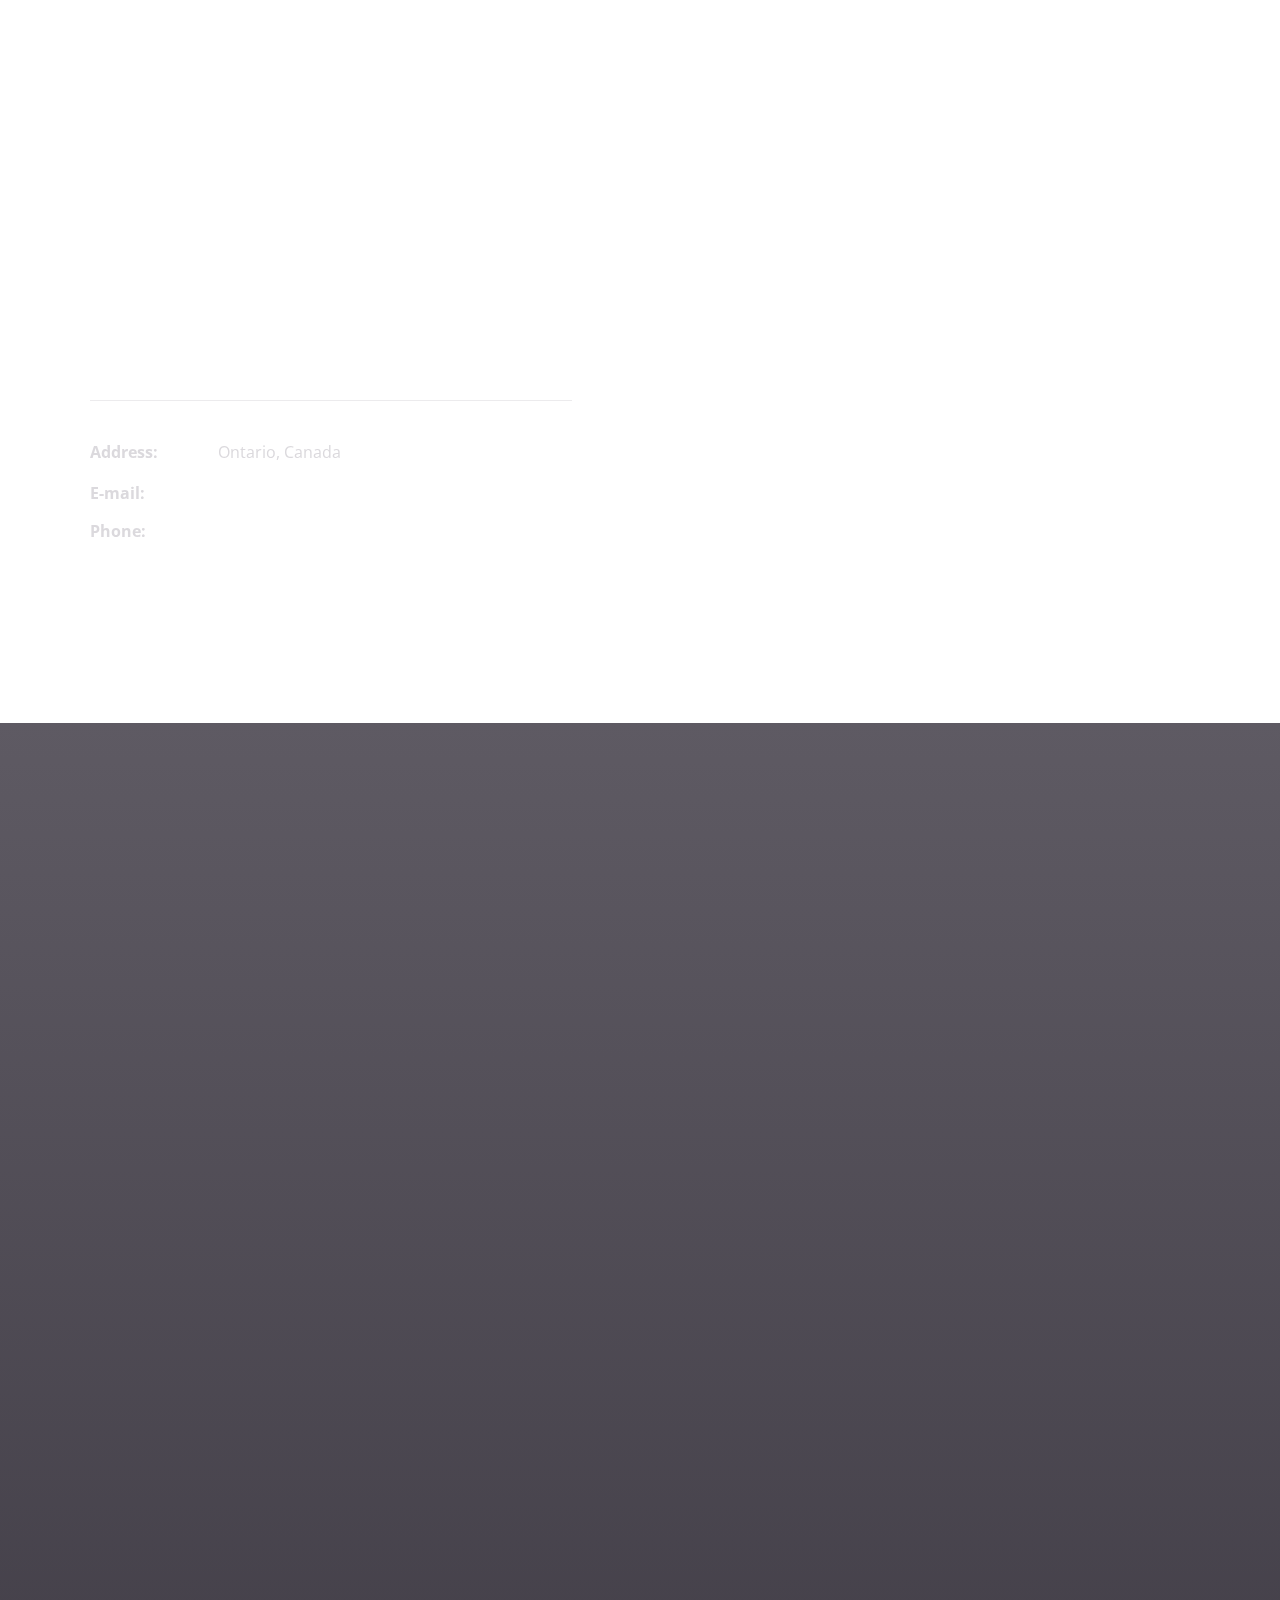
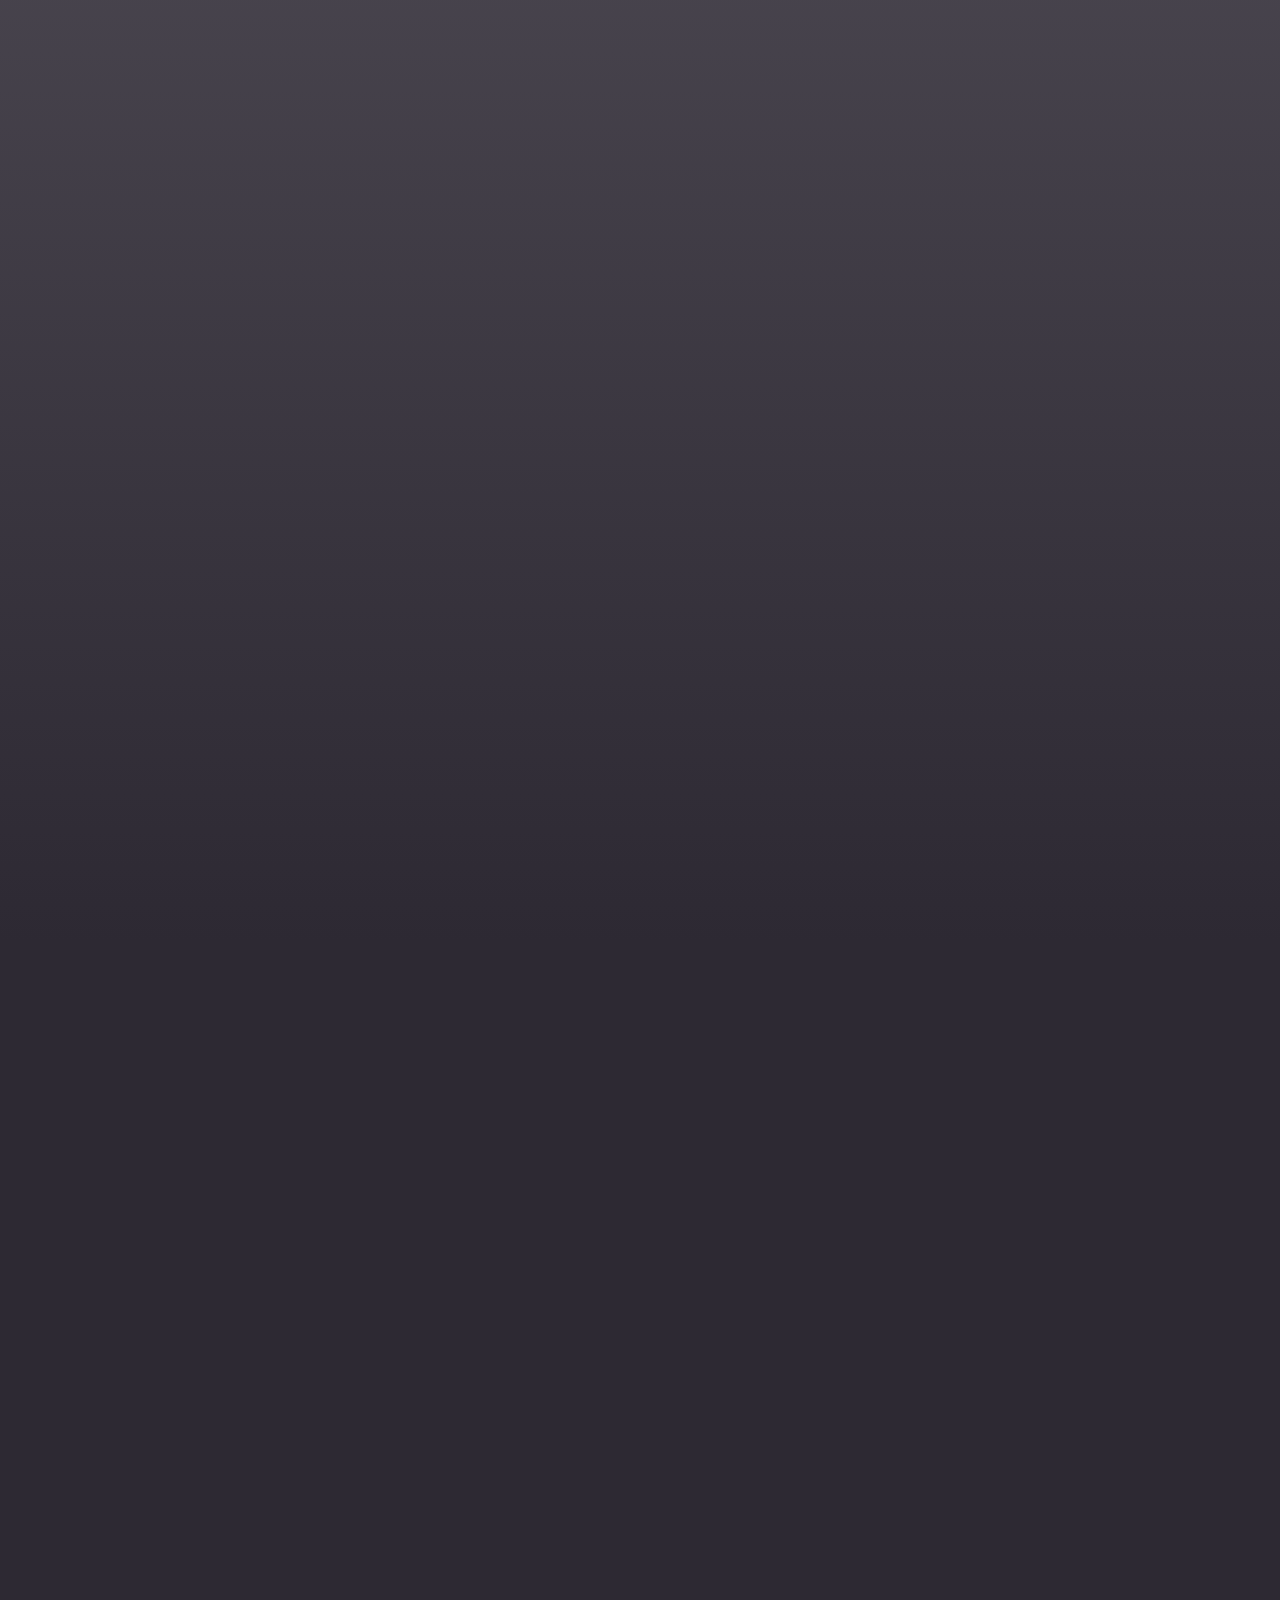
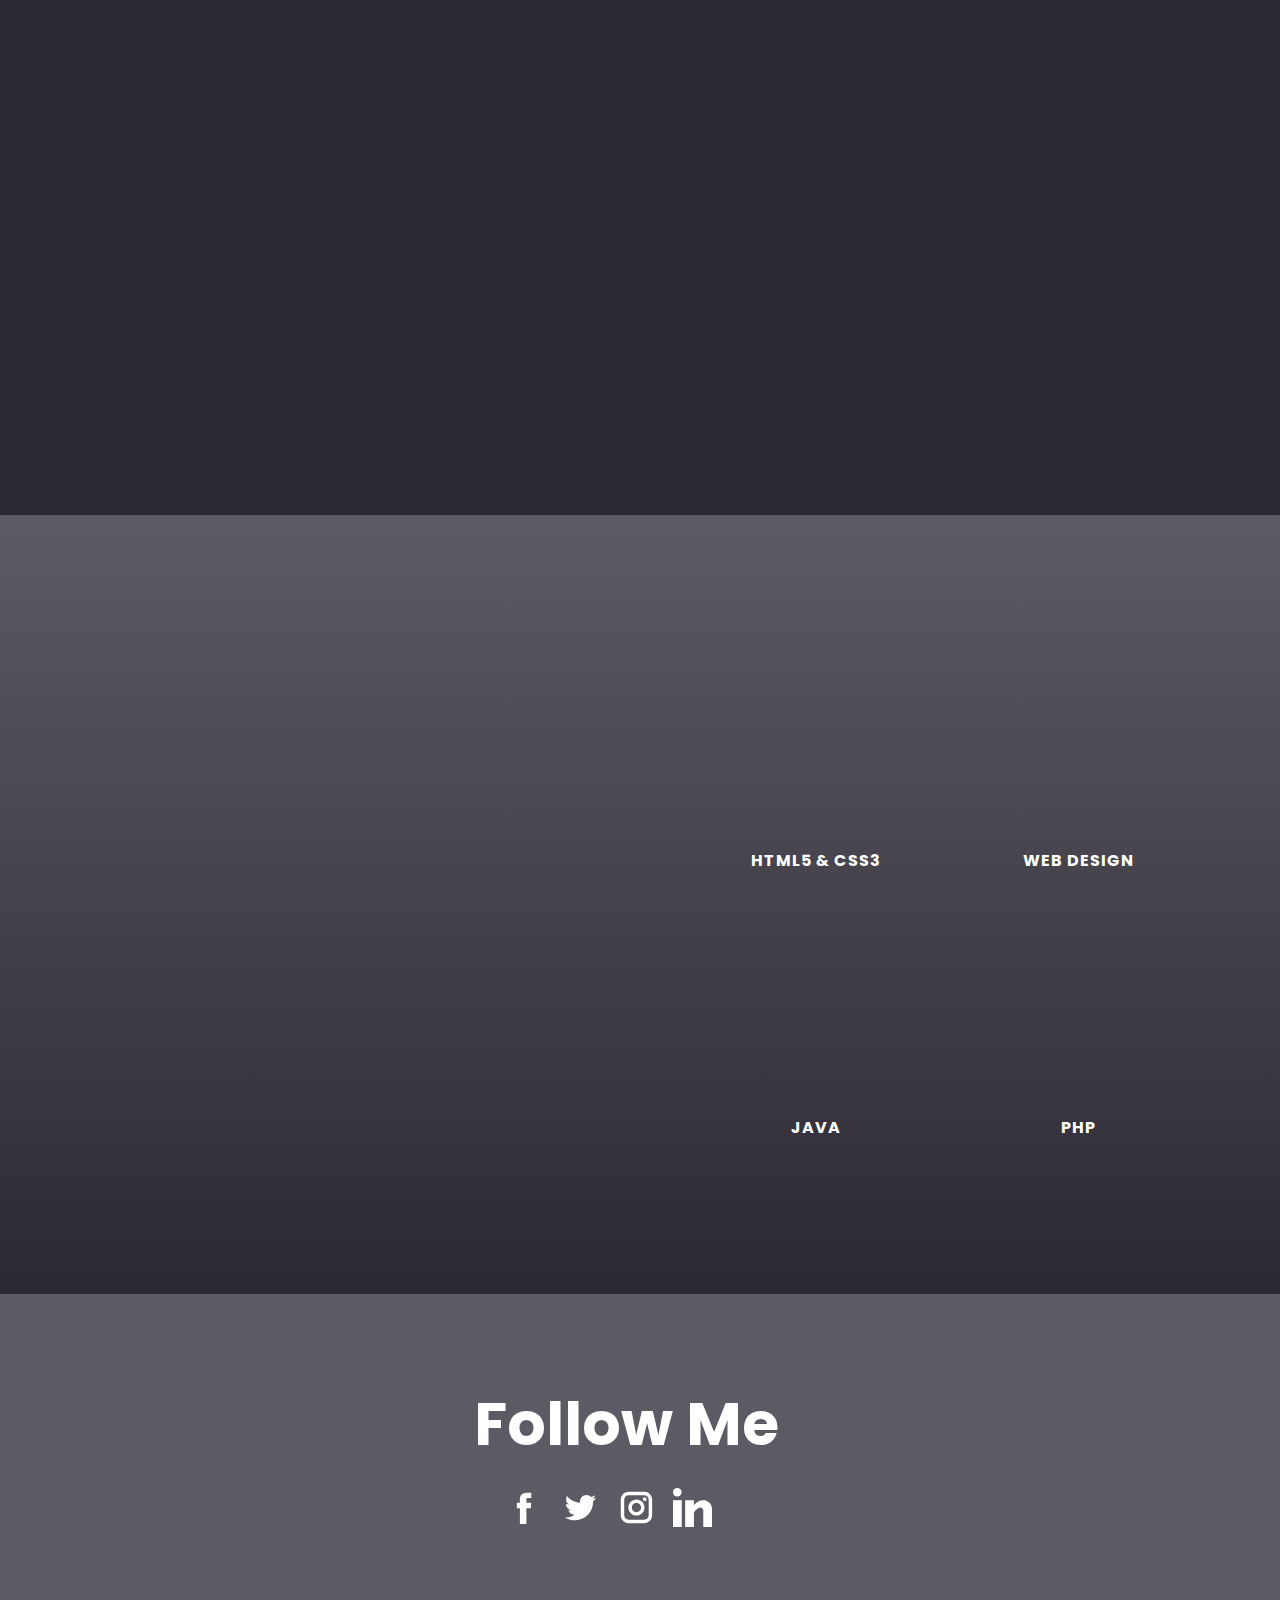
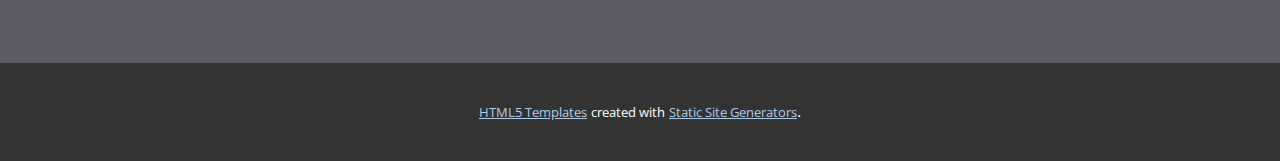
==== Home.html @ 4d8cd262 "added index.html" ====
<!DOCTYPE html>
<html style="font-size: 16px;" lang="en"><head>
    <meta name="viewport" content="width=device-width, initial-scale=1.0">
    <meta charset="utf-8">
    <meta name="keywords" content="Julian Mack, Experiences, ​Portfolio, ​Build your website
in record time">
    <meta name="description" content="">
    <title>Home</title>
    <link rel="stylesheet" href="web.css" media="screen">
<link rel="stylesheet" href="Home.css" media="screen">
    <script class="u-script" type="text/javascript" src="jquery.js" defer=""></script>
    <script class="u-script" type="text/javascript" src="web.js" defer=""></script>
    <meta name="generator" content="Nicepage 6.5.3, nicepage.com">
    <link id="u-theme-google-font" rel="stylesheet" href="https://fonts.googleapis.com/css?family=Open+Sans:300,300i,400,400i,500,500i,600,600i,700,700i,800,800i|Poppins:100,100i,200,200i,300,300i,400,400i,500,500i,600,600i,700,700i,800,800i,900,900i">
    <link id="u-page-google-font" rel="stylesheet" href="https://fonts.googleapis.com/css?family=Poppins:100,100i,200,200i,300,300i,400,400i,500,500i,600,600i,700,700i,800,800i,900,900i">
    
    
    
    
    
    
    
    <script type="application/ld+json">{
		"@context": "http://schema.org",
		"@type": "Organization",
		"name": "",
		"sameAs": []
}</script>
    <meta name="theme-color" content="#478ac9">
    <meta property="og:title" content="Home">
    <meta property="og:type" content="website">
  <meta data-intl-tel-input-cdn-path="intlTelInput/"></head>
  <body data-path-to-root="./" data-include-products="false" class="u-body u-xl-mode" data-lang="en">
    <section class="u-clearfix u-image u-section-1" id="sec-7ab1" data-image-width="1980" data-image-height="1320">
      <div class="data-layout-selected u-clearfix u-layout-wrap u-layout-wrap-1">
        <div class="u-gutter-0 u-layout" style="">
          <div class="u-layout-row" style="">
            <div class="u-align-left u-container-style u-layout-cell u-size-27-lg u-size-27-xl u-size-60-md u-size-60-sm u-size-60-xs u-layout-cell-1" data-animation-name="customAnimationIn" data-animation-duration="1500" data-animation-delay="0">
              <div class="u-container-layout u-container-layout-1">
                <h3 class="u-align-left u-text u-text-body-alt-color u-text-1"> I’m a Full-stack developer and Graphic designer</h3>
                <h2 class="u-align-left u-text u-text-body-alt-color u-text-2" data-animation-name="customAnimationIn" data-animation-duration="1250" data-animation-delay="750">Zawwar Sami</h2>
                <div class="u-align-left u-border-1 u-border-palette-5-light-1 u-line u-line-horizontal u-opacity u-opacity-30 u-line-1"></div>
                <p class="u-align-left u-text u-text-palette-5-light-2 u-text-3"> Address:&nbsp; &nbsp; &nbsp; &nbsp; &nbsp; &nbsp; &nbsp;&nbsp;<span style="font-weight: 400;">&nbsp;Ontario, Canada</span>
                  <br>E-mail:&nbsp; &nbsp; &nbsp; &nbsp; &nbsp; &nbsp; &nbsp; &nbsp; &nbsp;<span style="font-weight: 400;">
                    <a href="https://nicepage.studio" class="u-active-none u-border-1 u-border-active-palette-5-light-2 u-border-hover-palette-5-light-2 u-border-no-left u-border-no-right u-border-no-top u-border-white u-bottom-left-radius-0 u-bottom-right-radius-0 u-btn u-button-link u-button-style u-hover-none u-none u-radius-0 u-text-active-palette-5-light-2 u-text-body-alt-color u-text-hover-palette-5-light-2 u-top-left-radius-0 u-top-right-radius-0 u-btn-1">Zawwarsami16@gmail.com</a>
                  </span>
                  <span style="font-size: 1.25rem;"></span>
                  <br>Phone:&nbsp; &nbsp; &nbsp; &nbsp; &nbsp; &nbsp; &nbsp;<span style="font-weight: 400;">&nbsp; &nbsp; <a href="https://nicepage.studio" class="u-active-none u-border-1 u-border-active-palette-5-light-2 u-border-hover-palette-5-light-2 u-border-no-left u-border-no-right u-border-no-top u-border-white u-btn u-button-link u-button-style u-hover-none u-none u-text-active-palette-5-light-2 u-text-body-alt-color u-text-hover-palette-5-light-2 u-btn-2" data-animation-name="" data-animation-duration="0" data-animation-delay="0" data-animation-direction="">+1-437-970-0340</a>
                  </span>
                </p>
              </div>
            </div>
            <div class="u-container-align-center u-container-style u-image u-layout-cell u-size-33-lg u-size-33-xl u-size-60-md u-size-60-sm u-size-60-xs u-image-1" data-image-width="768" data-image-height="1024" data-animation-name="customAnimationIn" data-animation-duration="1500" data-animation-delay="0">
              <div class="u-container-layout u-container-layout-2"></div>
            </div>
          </div>
        </div>
      </div>
    </section>
    <section class="u-align-center-lg u-align-center-md u-align-center-xl u-align-left-sm u-align-left-xs u-clearfix u-gradient u-section-2" id="carousel_0681">
      <div class="u-clearfix u-sheet u-valign-middle u-sheet-1">
        <h2 class="u-text u-text-body-alt-color u-text-default u-text-1" data-animation-name="customAnimationIn" data-animation-duration="1500" data-animation-delay="0">Experiences</h2>
        <div class="u-list u-list-1">
          <div class="u-repeater u-repeater-1">
            <div class="u-align-left u-container-style u-list-item u-repeater-item">
              <div class="u-container-layout u-similar-container u-valign-top-lg u-valign-top-xl u-container-layout-1">
                <div class="u-border-2 u-border-white u-expanded-width u-line u-line-horizontal u-line-1" data-animation-name="customAnimationIn" data-animation-duration="1500" data-animation-delay="250"></div>
                <p class="u-custom-font u-text u-text-palette-5-light-2 u-text-2" data-animation-name="customAnimationIn" data-animation-duration="1750">August, 2018 – May, 2022</p>
                <div class="u-container-style u-expanded-width-sm u-expanded-width-xs u-group u-shape-rectangle u-group-1" data-animation-name="customAnimationIn" data-animation-duration="1500" data-animation-delay="750">
                  <div class="u-container-layout u-valign-top u-container-layout-2">
                    <h5 class="u-custom-font u-text u-text-default u-text-palette-3-base u-text-3">Graphic Designer</h5>
                    <p class="u-custom-font u-text u-text-palette-5-light-1 u-text-4"> With four years of experience, I am a dynamic graphic designer known for creativity, technical expertise, and attention to detail. Your diverse portfolio showcases compelling visuals across various mediums, from logos to branding and digital/print media. Passionate about innovation, you continually push the boundaries of graphic design, leaving a lasting impact with your work.</p>
                    <a href="https://nicepage.com/c/technology-website-templates" class="u-active-none u-btn u-button-style u-hover-none u-none u-text-body-alt-color u-btn-1">Abnotix Solution</a>
                  </div>
                </div>
              </div>
            </div>
            <div class="u-align-left u-container-style u-list-item u-repeater-item">
              <div class="u-container-layout u-similar-container u-valign-top-lg u-valign-top-xl u-container-layout-3">
                <div class="u-border-2 u-border-white u-expanded-width u-line u-line-horizontal u-line-2" data-animation-name="customAnimationIn" data-animation-duration="1500" data-animation-delay="250"></div>
                <p class="u-custom-font u-text u-text-palette-5-light-2 u-text-5" data-animation-name="customAnimationIn" data-animation-duration="1750">, November, 2019 – May, 2022</p>
                <div class="u-container-style u-expanded-width-sm u-expanded-width-xs u-group u-shape-rectangle u-group-2" data-animation-name="customAnimationIn" data-animation-duration="1500" data-animation-delay="750">
                  <div class="u-container-layout u-valign-top u-container-layout-4">
                    <h5 class="u-custom-font u-text u-text-default u-text-palette-3-base u-text-6">Senior Developer</h5>
                    <p class="u-custom-font u-text u-text-palette-5-light-1 u-text-7"> With over three years of experience at the company, you've demonstrated your prowess as a Senior Developer. Your expertise in problem-solving, team leadership, and innovative thinking have been instrumental in delivering high-quality solutions</p>
                    <a href="https://nicepage.com/k/youtube-website-templates" class="u-active-none u-btn u-button-style u-hover-none u-none u-text-body-alt-color u-btn-2">Abnotix Solutions</a>
                  </div>
                </div>
              </div>
            </div>
            <div class="u-align-left u-container-style u-list-item u-repeater-item">
              <div class="u-container-layout u-similar-container u-valign-top-lg u-valign-top-xl u-container-layout-5">
                <div class="u-border-2 u-border-white u-expanded-width u-line u-line-horizontal u-line-3" data-animation-name="customAnimationIn" data-animation-duration="1500" data-animation-delay="250"></div>
                <p class="u-custom-font u-text u-text-palette-5-light-2 u-text-8" data-animation-name="customAnimationIn" data-animation-duration="1750">Jan, 2023 – current</p>
                <div class="u-container-style u-expanded-width-sm u-expanded-width-xs u-group u-shape-rectangle u-group-3" data-animation-name="customAnimationIn" data-animation-duration="1500" data-animation-delay="750">
                  <div class="u-container-layout u-valign-top u-container-layout-6">
                    <h5 class="u-custom-font u-text u-text-default u-text-palette-3-base u-text-9">Owner </h5>
                    <p class="u-custom-font u-text u-text-palette-5-light-1 u-text-10"> Since January 2023, I've led Zeed Solutions with innovation and determination, establishing it as a reputable player in the market. Your commitment to excellence is evident in the company's strong portfolio of successful projects, ensuring continued success and client satisfaction.</p>
                    <a href="https://nicepage.cc" class="u-active-none u-btn u-button-style u-hover-none u-none u-text-body-alt-color u-btn-3">Zeed Solutions</a>
                  </div>
                </div>
              </div>
            </div>
          </div>
        </div>
        <a href="mailto:hi@freedesigner.com" class="u-active-white u-border-none u-btn u-btn-round u-button-style u-hover-white u-palette-3-base u-radius-8 u-text-active-grey-80 u-text-body-alt-color u-text-hover-grey-80 u-btn-4" data-animation-name="customAnimationIn" data-animation-duration="1750" data-animation-delay="750">contact me </a>
      </div>
    </section>
    <section class="u-align-center u-clearfix u-container-align-center u-palette-5-dark-3 u-section-3" id="carousel_902e">
      <div class="u-clearfix u-sheet u-sheet-1">
        <h2 class="u-align-center u-text u-text-1" data-animation-name="customAnimationIn" data-animation-duration="1500" data-animation-delay="750"> Portfolio</h2>
        <p class="u-align-center u-text u-text-2" data-animation-name="customAnimationIn" data-animation-duration="1250" data-animation-delay="750"> Quam quisque id diam vel quam elementum. Vestibulum lectus mauris ultrices eros in cursus turpis massa tincidunt. Pellentesque habitant morbi tristique senectus et netus. </p>
        <div class="u-expanded-width u-list u-list-1">
          <div class="u-repeater u-repeater-1">
            <div class="u-align-center u-container-align-center u-container-style u-list-item u-repeater-item u-white u-list-item-1" src="" data-animation-name="customAnimationIn" data-animation-duration="1750" data-animation-delay="500">
              <div class="u-container-layout u-similar-container u-container-layout-1">
                <img class="u-expanded-width u-image u-image-1" src="images/jhjh688.jpg" data-image-width="759" data-image-height="759">
                <h5 class="u-align-center u-text u-text-palette-5-dark-1 u-text-3" data-animation-name="customAnimationIn" data-animation-duration="1750" data-animation-delay="500">Website Design</h5>
              </div>
            </div>
            <div class="u-align-center u-container-align-center u-container-style u-list-item u-repeater-item u-white u-list-item-2" src="" data-animation-name="customAnimationIn" data-animation-duration="1750" data-animation-delay="500">
              <div class="u-container-layout u-similar-container u-container-layout-2">
                <img class="u-expanded-width u-image u-image-2" src="images/g4.jpg" data-image-width="759" data-image-height="759">
                <h5 class="u-align-center u-text u-text-palette-5-dark-1 u-text-4" data-animation-name="customAnimationIn" data-animation-duration="1750" data-animation-delay="500">Mobile Application</h5>
              </div>
            </div>
            <div class="u-align-center u-container-align-center u-container-style u-list-item u-repeater-item u-white u-list-item-3" src="" data-animation-name="customAnimationIn" data-animation-duration="1750" data-animation-delay="500">
              <div class="u-container-layout u-similar-container u-container-layout-3">
                <img class="u-expanded-width u-image u-image-3" src="images/gfgggggggggg.jpg" data-image-width="1000" data-image-height="914">
                <h5 class="u-align-center u-text u-text-palette-5-dark-1 u-text-5" data-animation-name="customAnimationIn" data-animation-duration="1750" data-animation-delay="500">Corporate Design</h5>
              </div>
            </div>
            <div class="u-align-center u-container-align-center u-container-style u-list-item u-repeater-item u-white u-list-item-4" src="" data-animation-name="customAnimationIn" data-animation-duration="1750" data-animation-delay="500">
              <div class="u-container-layout u-similar-container u-container-layout-4">
                <img class="u-expanded-width u-image u-image-4" src="images/fgfg.jpg" data-image-width="898" data-image-height="898">
                <h5 class="u-align-center u-text u-text-palette-5-dark-1 u-text-6" data-animation-name="customAnimationIn" data-animation-duration="1750" data-animation-delay="500">Mobile Application</h5>
              </div>
            </div>
            <div class="u-align-center u-container-align-center u-container-style u-list-item u-repeater-item u-white u-list-item-5" src="" data-animation-name="customAnimationIn" data-animation-duration="1750" data-animation-delay="500">
              <div class="u-container-layout u-similar-container u-container-layout-5">
                <img class="u-expanded-width u-image u-image-5" src="images/PSD_01.jpg" data-image-width="1355" data-image-height="1080">
                <h5 class="u-align-center u-text u-text-palette-5-dark-1 u-text-7" data-animation-name="customAnimationIn" data-animation-duration="1750" data-animation-delay="500"> Responsive Design</h5>
              </div>
            </div>
            <div class="u-align-center u-container-align-center u-container-style u-list-item u-repeater-item u-white u-list-item-6" src="" data-animation-name="customAnimationIn" data-animation-duration="1750" data-animation-delay="500">
              <div class="u-container-layout u-similar-container u-container-layout-6">
                <img class="u-expanded-width u-image u-image-6" src="images/fff.jpg" data-image-width="898" data-image-height="898">
                <h5 class="u-align-center u-text u-text-palette-5-dark-1 u-text-8" data-animation-name="customAnimationIn" data-animation-duration="1750" data-animation-delay="500"> Digital Product</h5>
              </div>
            </div>
          </div>
        </div>
      </div>
    </section>
    <section class="u-align-center u-clearfix u-container-align-center-md u-container-align-center-sm u-container-align-center-xs u-gradient u-section-4" src="" id="carousel_c9e4">
      <div class="u-clearfix u-sheet u-valign-middle u-sheet-1">
        <div class="u-container-align-center-md u-container-align-center-sm u-container-align-center-xs u-container-style u-expanded-width-md u-expanded-width-sm u-expanded-width-xs u-group u-shape-rectangle u-group-1">
          <div class="u-container-layout u-valign-middle u-container-layout-1">
            <h3 class="u-align-center-md u-align-center-sm u-align-center-xs u-align-left-lg u-align-left-xl u-text u-text-body-alt-color u-text-1" data-animation-name="customAnimationIn" data-animation-duration="1750" data-animation-delay="0"> About me</h3>
            <p class="u-align-center-md u-align-center-sm u-align-center-xs u-align-left-lg u-align-left-xl u-text u-text-body-alt-color u-text-2" data-animation-name="customAnimationIn" data-animation-duration="1500" data-animation-delay="500"> I am a dedicated and passionate individual with a relentless drive for success. With over three years of experience in the industry, I have honed my skills as a Senior Developer, leading teams and architecting robust solutions. In January 2023, I founded Zeed Solutions, driven by a vision to innovate and excel in the market. Since then, I have been committed to pushing boundaries and delivering exceptional results for our clients. My entrepreneurial spirit fuels my determination to continuously grow and evolve, ensuring that Zeed Solutions remains at the forefront of industry innovation.<br>
            </p>
            <a href="tel:4379700340" class="u-active-white u-align-center-md u-align-center-sm u-align-center-xs u-align-left-lg u-align-left-xl u-border-none u-btn u-btn-round u-button-style u-hover-white u-palette-3-base u-radius-8 u-text-active-grey-80 u-text-body-alt-color u-text-hover-grey-80 u-btn-1" data-animation-name="customAnimationIn" data-animation-duration="1750" data-animation-delay="750">contact me </a>
          </div>
        </div>
        <div class="u-expanded-width-md u-expanded-width-sm u-expanded-width-xs u-list u-list-1">
          <div class="u-repeater u-repeater-1">
            <div class="u-align-center u-container-align-center u-container-style u-list-item u-repeater-item u-shape-rectangle">
              <div class="u-container-layout u-similar-container u-container-layout-2">
                <div class="u-container-align-center u-container-style u-group u-palette-3-base u-shape-circle u-group-2" data-animation-name="customAnimationIn" data-animation-duration="1500" data-animation-delay="500">
                  <div class="u-container-layout u-valign-middle">
                    <h3 class="u-align-center u-hover-feature u-text u-text-default u-text-3" data-animation-name="counter" data-animation-event="scroll" data-animation-duration="3000">97%</h3>
                  </div>
                </div>
                <h5 class="u-align-center u-text u-text-body-alt-color u-text-default u-text-4"> HTML5 &amp; CSS3</h5>
              </div>
            </div>
            <div class="u-align-center u-container-align-center u-container-style u-list-item u-repeater-item u-shape-rectangle">
              <div class="u-container-layout u-similar-container u-container-layout-4">
                <div class="u-container-align-center u-container-style u-group u-palette-3-base u-shape-circle u-group-3" data-animation-name="customAnimationIn" data-animation-duration="1500" data-animation-delay="500">
                  <div class="u-container-layout u-valign-middle">
                    <h3 class="u-align-center u-hover-feature u-text u-text-default u-text-5" data-animation-name="counter" data-animation-event="scroll" data-animation-duration="3000">75%</h3>
                  </div>
                </div>
                <h5 class="u-align-center u-text u-text-body-alt-color u-text-default u-text-6">Web design</h5>
              </div>
            </div>
            <div class="u-align-center u-container-align-center u-container-style u-list-item u-repeater-item u-shape-rectangle">
              <div class="u-container-layout u-similar-container u-container-layout-6">
                <div class="u-container-align-center u-container-style u-group u-palette-3-base u-shape-circle u-group-4" data-animation-name="customAnimationIn" data-animation-duration="1500" data-animation-delay="500">
                  <div class="u-container-layout u-valign-middle">
                    <h3 class="u-align-center u-hover-feature u-text u-text-default u-text-7" data-animation-name="counter" data-animation-event="scroll" data-animation-duration="3000">80%</h3>
                  </div>
                </div>
                <h5 class="u-align-center u-text u-text-body-alt-color u-text-default u-text-8">Java</h5>
              </div>
            </div>
            <div class="u-align-center u-container-align-center u-container-style u-list-item u-repeater-item u-shape-rectangle">
              <div class="u-container-layout u-similar-container u-container-layout-8">
                <div class="u-container-align-center u-container-style u-group u-palette-3-base u-shape-circle u-group-5" data-animation-name="customAnimationIn" data-animation-duration="1500" data-animation-delay="500">
                  <div class="u-container-layout u-valign-middle">
                    <h3 class="u-align-center u-hover-feature u-text u-text-default u-text-9" data-animation-name="counter" data-animation-event="scroll" data-animation-duration="3000">55%</h3>
                  </div>
                </div>
                <h5 class="u-align-center u-text u-text-body-alt-color u-text-default u-text-10">PHP</h5>
              </div>
            </div>
          </div>
        </div>
      </div>
      
      
      
      
    </section>
    <section class="u-clearfix u-custom-color-1 u-section-5" id="sec-f2bf">
      <div class="u-clearfix u-sheet u-valign-middle u-sheet-1">
        <div class="custom-expanded data-layout-selected u-clearfix u-layout-wrap u-layout-wrap-1">
          <div class="u-layout">
            <div class="u-layout-row">
              <div class="u-align-left u-container-style u-layout-cell u-left-cell u-size-60 u-layout-cell-1">
                <div class="u-container-layout u-container-layout-1">
                  <h2 class="u-text u-text-default u-text-1">Follow Me</h2>
                  <div class="u-social-icons u-spacing-17 u-social-icons-1">
                    <a class="u-social-url" title="facebook" target="_blank" href="https://www.facebook.com/zawwar.sami"><span class="u-icon u-social-facebook u-social-icon u-text-white"><svg class="u-svg-link" preserveAspectRatio="xMidYMin slice" viewBox="0 0 112 112" style=""><use xmlns:xlink="http://www.w3.org/1999/xlink" xlink:href="#svg-2e4f"></use></svg><svg class="u-svg-content" viewBox="0 0 112 112" x="0" y="0" id="svg-2e4f"><path fill="currentColor" d="M75.5,28.8H65.4c-1.5,0-4,0.9-4,4.3v9.4h13.9l-1.5,15.8H61.4v45.1H42.8V58.3h-8.8V42.4h8.8V32.2
c0-7.4,3.4-18.8,18.8-18.8h13.8v15.4H75.5z"></path></svg></span>
                    </a>
                    <a class="u-social-url" title="twitter" target="_blank" href="https://twitter.com/Kh4nZawwar"><span class="u-icon u-social-icon u-social-twitter u-text-white"><svg class="u-svg-link" preserveAspectRatio="xMidYMin slice" viewBox="0 0 112 112" style=""><use xmlns:xlink="http://www.w3.org/1999/xlink" xlink:href="#svg-c508"></use></svg><svg class="u-svg-content" viewBox="0 0 112 112" x="0" y="0" id="svg-c508"><path fill="currentColor" d="M92.2,38.2c0,0.8,0,1.6,0,2.3c0,24.3-18.6,52.4-52.6,52.4c-10.6,0.1-20.2-2.9-28.5-8.2
	c1.4,0.2,2.9,0.2,4.4,0.2c8.7,0,16.7-2.9,23-7.9c-8.1-0.2-14.9-5.5-17.3-12.8c1.1,0.2,2.4,0.2,3.4,0.2c1.6,0,3.3-0.2,4.8-0.7
	c-8.4-1.6-14.9-9.2-14.9-18c0-0.2,0-0.2,0-0.2c2.5,1.4,5.4,2.2,8.4,2.3c-5-3.3-8.3-8.9-8.3-15.4c0-3.4,1-6.5,2.5-9.2
	c9.1,11.1,22.7,18.5,38,19.2c-0.2-1.4-0.4-2.8-0.4-4.3c0.1-10,8.3-18.2,18.5-18.2c5.4,0,10.1,2.2,13.5,5.7c4.3-0.8,8.1-2.3,11.7-4.5
	c-1.4,4.3-4.3,7.9-8.1,10.1c3.7-0.4,7.3-1.4,10.6-2.9C98.9,32.3,95.7,35.5,92.2,38.2z"></path></svg></span>
                    </a>
                    <a class="u-social-url" title="https://www.instagram.com/zawwar.kh4n/" target="_blank" href="https://instagram.com/name"><span class="u-icon u-social-icon u-social-instagram u-text-white"><svg class="u-svg-link" preserveAspectRatio="xMidYMin slice" viewBox="0 0 112 112" style=""><use xmlns:xlink="http://www.w3.org/1999/xlink" xlink:href="#svg-9d85"></use></svg><svg class="u-svg-content" viewBox="0 0 112 112" x="0" y="0" id="svg-9d85"><path fill="currentColor" d="M55.9,32.9c-12.8,0-23.2,10.4-23.2,23.2s10.4,23.2,23.2,23.2s23.2-10.4,23.2-23.2S68.7,32.9,55.9,32.9z
	 M55.9,69.4c-7.4,0-13.3-6-13.3-13.3c-0.1-7.4,6-13.3,13.3-13.3s13.3,6,13.3,13.3C69.3,63.5,63.3,69.4,55.9,69.4z"></path><path fill="#FFFFFF" d="M79.7,26.8c-3,0-5.4,2.5-5.4,5.4s2.5,5.4,5.4,5.4c3,0,5.4-2.5,5.4-5.4S82.7,26.8,79.7,26.8z"></path><path fill="currentColor" d="M78.2,11H33.5C21,11,10.8,21.3,10.8,33.7v44.7c0,12.6,10.2,22.8,22.7,22.8h44.7c12.6,0,22.7-10.2,22.7-22.7
	V33.7C100.8,21.1,90.6,11,78.2,11z M91,78.4c0,7.1-5.8,12.8-12.8,12.8H33.5c-7.1,0-12.8-5.8-12.8-12.8V33.7
	c0-7.1,5.8-12.8,12.8-12.8h44.7c7.1,0,12.8,5.8,12.8,12.8V78.4z"></path></svg></span>
                    </a>
                    <a class="u-social-url" target="_blank" data-type="Custom" title="Linkedin" href="https://www.linkedin.com/in/zawwarsami/"><span class="u-icon u-social-custom u-social-icon u-text-white u-icon-4"><svg class="u-svg-link" preserveAspectRatio="xMidYMin slice" viewBox="0 0 512 512" style=""><use xmlns:xlink="http://www.w3.org/1999/xlink" xlink:href="#svg-ff0d"></use></svg><svg class="u-svg-content" viewBox="0 0 512 512" x="0px" y="0px" id="svg-ff0d" style="enable-background:new 0 0 512 512;"><g><g><rect y="160" width="114.496" height="352"></rect>
</g>
</g><g><g><path d="M426.368,164.128c-1.216-0.384-2.368-0.8-3.648-1.152c-1.536-0.352-3.072-0.64-4.64-0.896    c-6.08-1.216-12.736-2.08-20.544-2.08c-66.752,0-109.088,48.544-123.04,67.296V160H160v352h114.496V320    c0,0,86.528-120.512,123.04-32c0,79.008,0,224,0,224H512V274.464C512,221.28,475.552,176.96,426.368,164.128z"></path>
</g>
</g><g><g><circle cx="56" cy="56" r="56"></circle>
</g>
</g></svg></span>
                    </a>
                  </div>
                </div>
              </div>
            </div>
          </div>
        </div>
      </div>
    </section>
    
    
    
    
    <section class="u-backlink u-clearfix u-grey-80">
      <a class="u-link" href="https://nicepage.com/html5-template" target="_blank">
        <span>HTML5 Templates</span>
      </a>
      <p class="u-text">
        <span>created with</span>
      </p>
      <a class="u-link" href="https://nicepage.com/static-site-generator" target="_blank">
        <span>Static Site Generators</span>
      </a>. 
    </section>
  
</body></html>
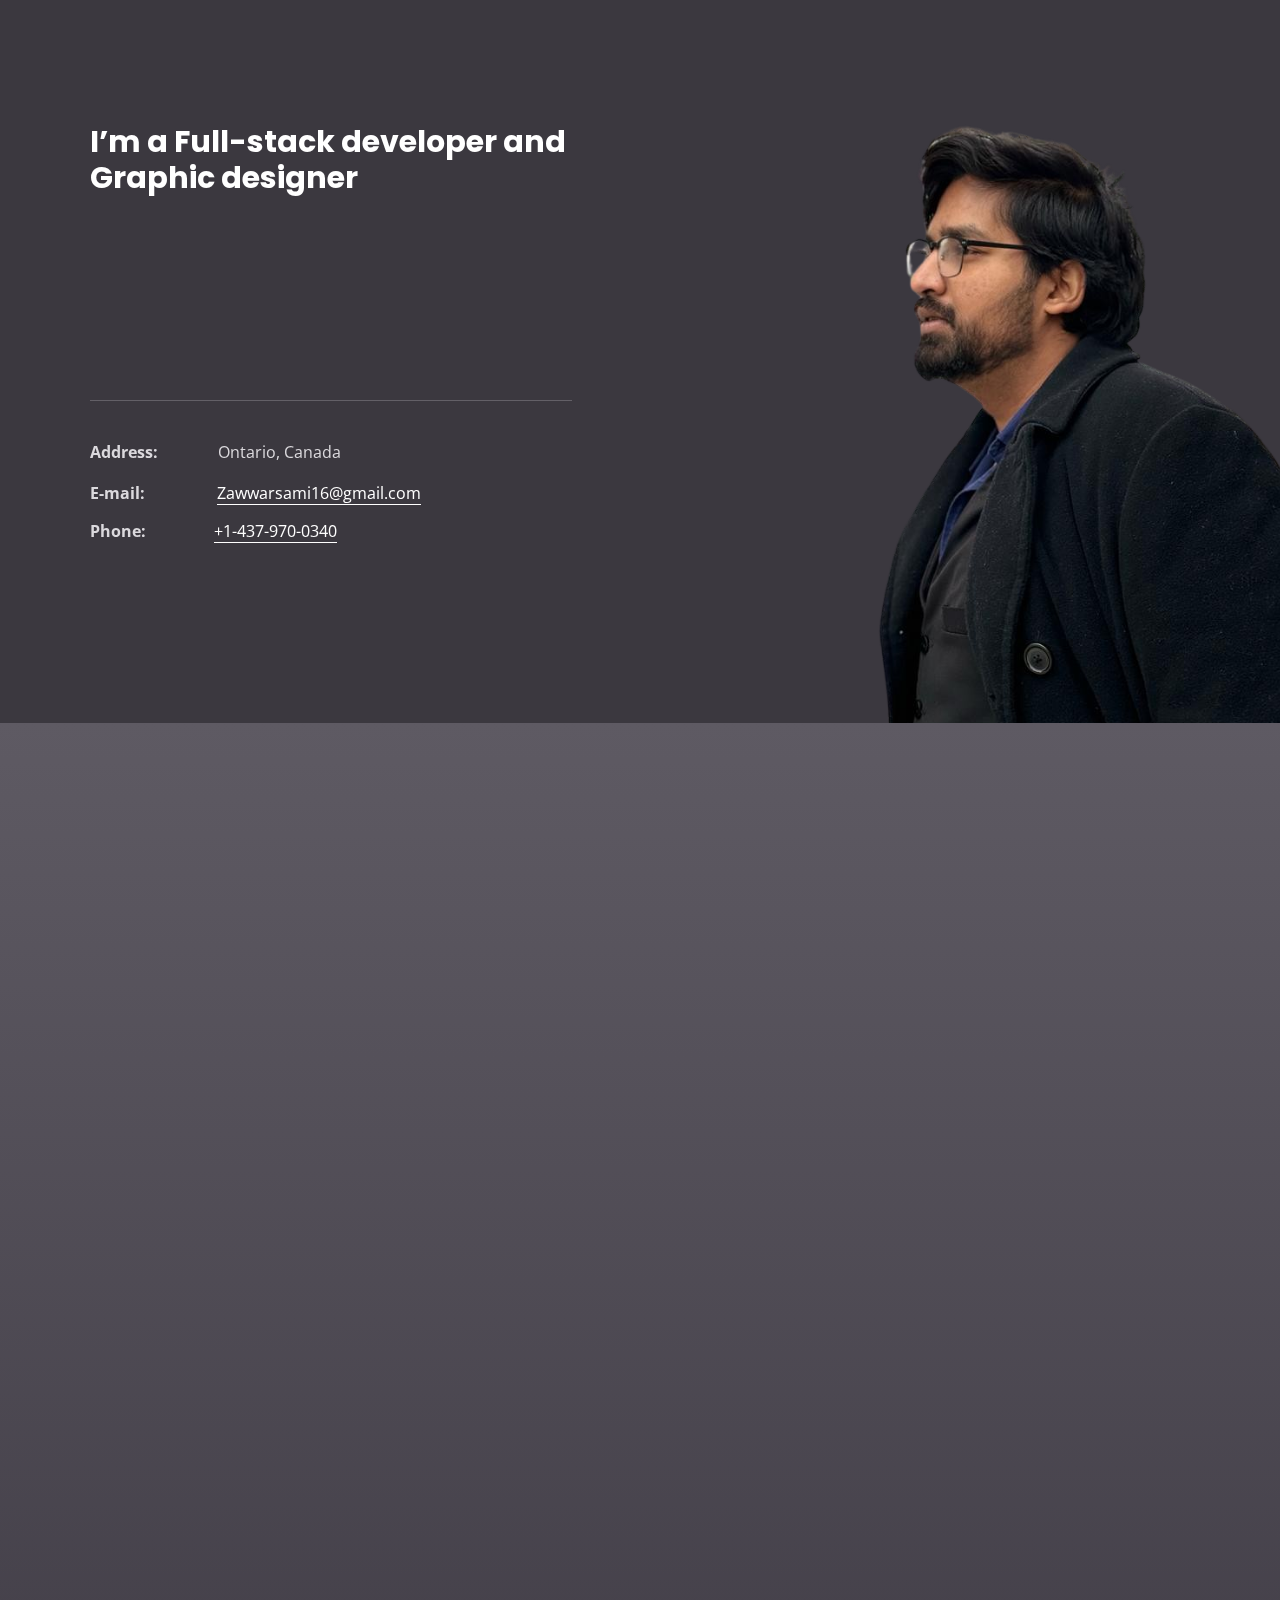
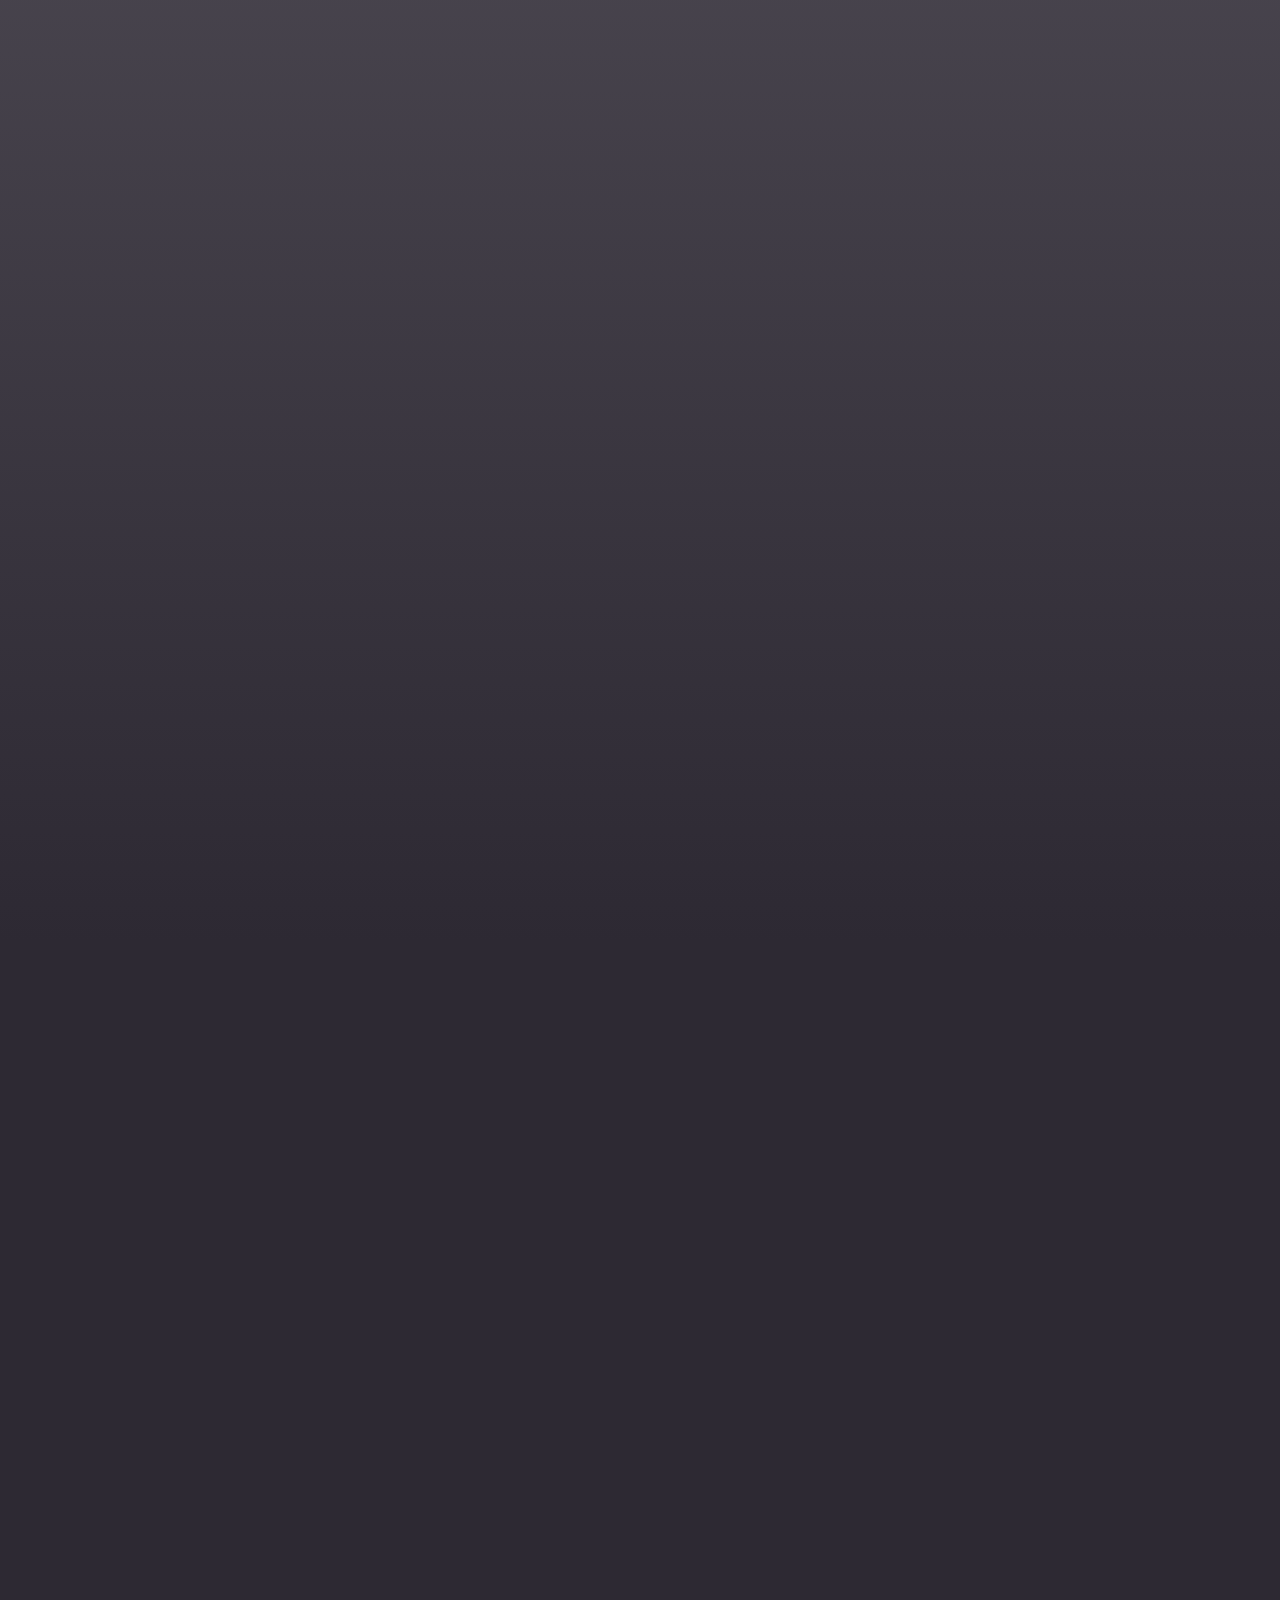
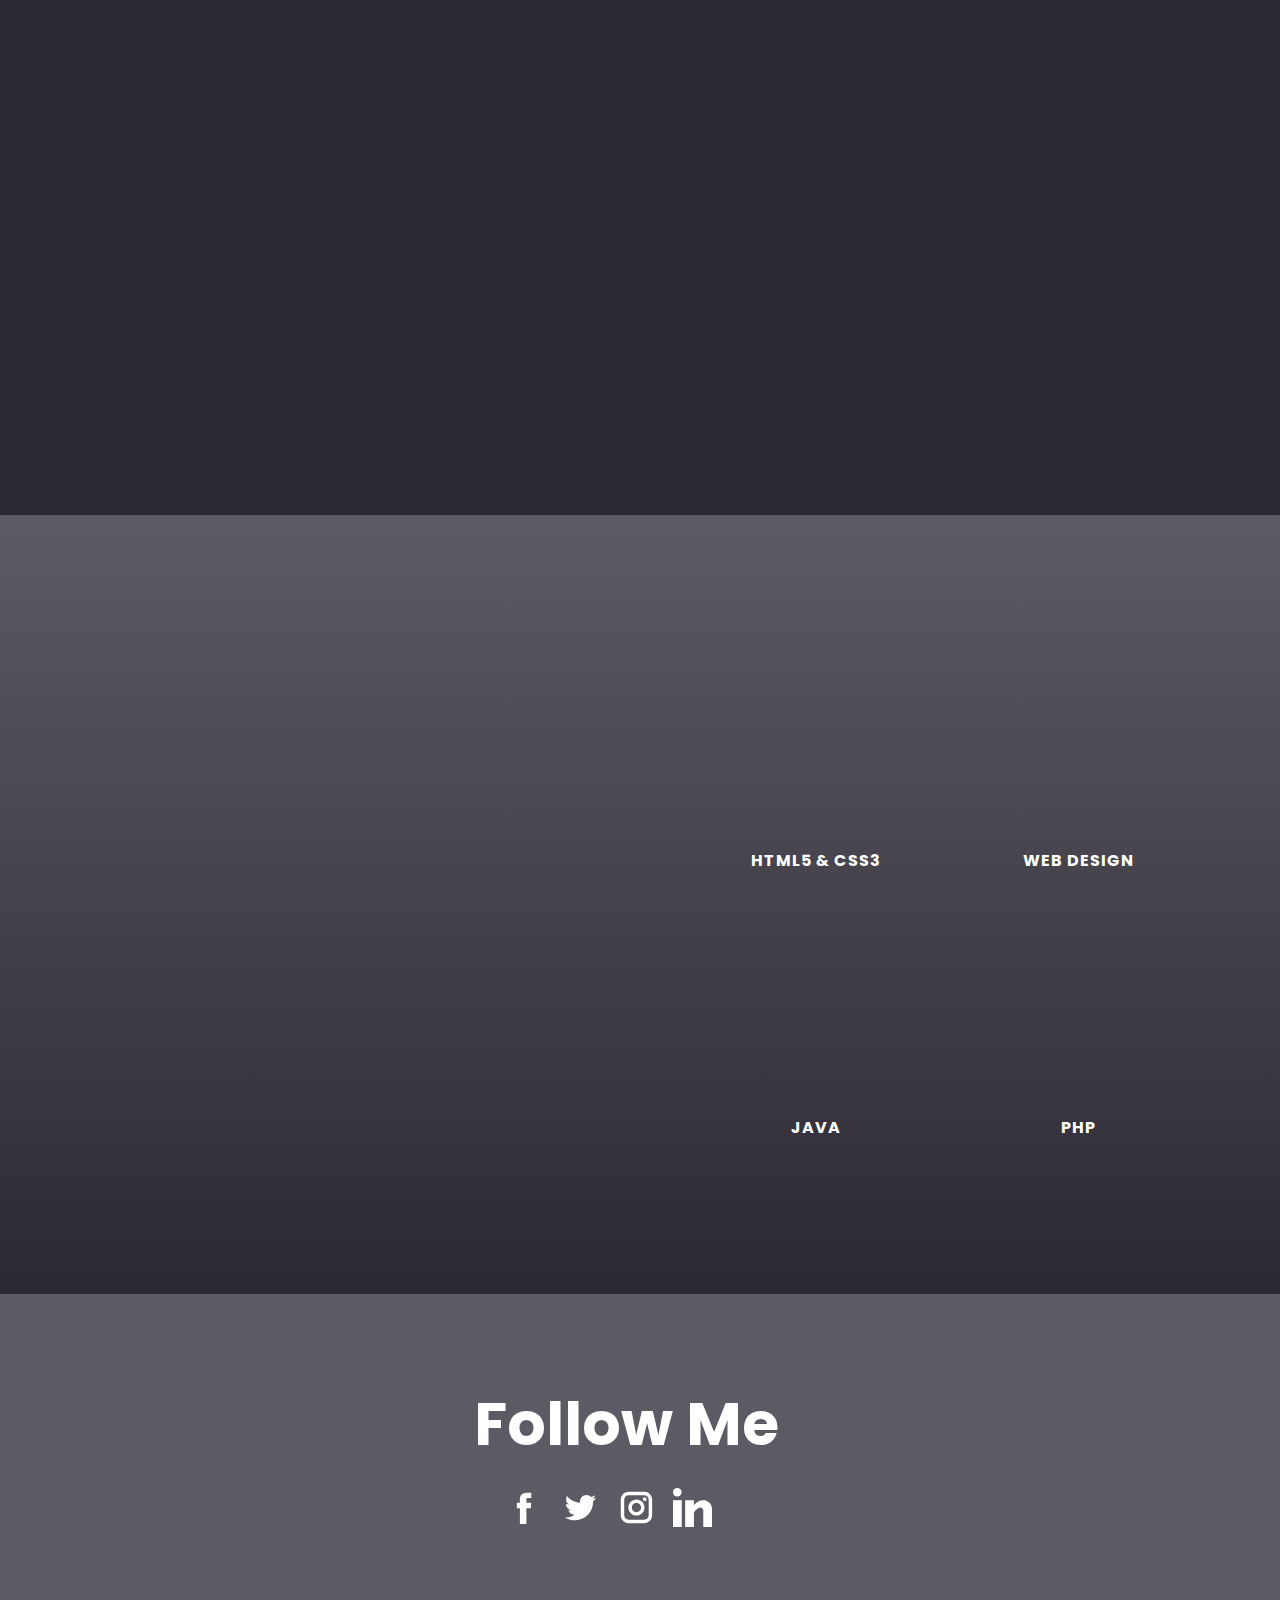
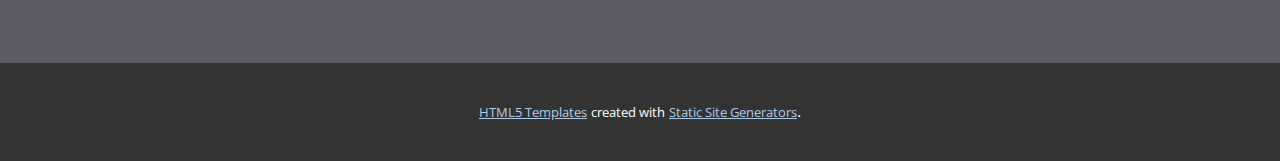
==== commit d95e0083: "Home.html" ====
--- a/Home.html
+++ b/Home.html
@@ -114,37 +114,37 @@
           <div class="u-repeater u-repeater-1">
             <div class="u-align-center u-container-align-center u-container-style u-list-item u-repeater-item u-white u-list-item-1" src="" data-animation-name="customAnimationIn" data-animation-duration="1750" data-animation-delay="500">
               <div class="u-container-layout u-similar-container u-container-layout-1">
-                <img class="u-expanded-width u-image u-image-1" src="images/jhjh688.jpg" data-image-width="759" data-image-height="759">
+                <img class="u-expanded-width u-image u-image-1" src="jhjh688.jpg" data-image-width="759" data-image-height="759">
                 <h5 class="u-align-center u-text u-text-palette-5-dark-1 u-text-3" data-animation-name="customAnimationIn" data-animation-duration="1750" data-animation-delay="500">Website Design</h5>
               </div>
             </div>
             <div class="u-align-center u-container-align-center u-container-style u-list-item u-repeater-item u-white u-list-item-2" src="" data-animation-name="customAnimationIn" data-animation-duration="1750" data-animation-delay="500">
               <div class="u-container-layout u-similar-container u-container-layout-2">
-                <img class="u-expanded-width u-image u-image-2" src="images/g4.jpg" data-image-width="759" data-image-height="759">
+                <img class="u-expanded-width u-image u-image-2" src="g4.jpg" data-image-width="759" data-image-height="759">
                 <h5 class="u-align-center u-text u-text-palette-5-dark-1 u-text-4" data-animation-name="customAnimationIn" data-animation-duration="1750" data-animation-delay="500">Mobile Application</h5>
               </div>
             </div>
             <div class="u-align-center u-container-align-center u-container-style u-list-item u-repeater-item u-white u-list-item-3" src="" data-animation-name="customAnimationIn" data-animation-duration="1750" data-animation-delay="500">
               <div class="u-container-layout u-similar-container u-container-layout-3">
-                <img class="u-expanded-width u-image u-image-3" src="images/gfgggggggggg.jpg" data-image-width="1000" data-image-height="914">
+                <img class="u-expanded-width u-image u-image-3" src="gfgggggggggg.jpg" data-image-width="1000" data-image-height="914">
                 <h5 class="u-align-center u-text u-text-palette-5-dark-1 u-text-5" data-animation-name="customAnimationIn" data-animation-duration="1750" data-animation-delay="500">Corporate Design</h5>
               </div>
             </div>
             <div class="u-align-center u-container-align-center u-container-style u-list-item u-repeater-item u-white u-list-item-4" src="" data-animation-name="customAnimationIn" data-animation-duration="1750" data-animation-delay="500">
               <div class="u-container-layout u-similar-container u-container-layout-4">
-                <img class="u-expanded-width u-image u-image-4" src="images/fgfg.jpg" data-image-width="898" data-image-height="898">
+                <img class="u-expanded-width u-image u-image-4" src="fgfg.jpg" data-image-width="898" data-image-height="898">
                 <h5 class="u-align-center u-text u-text-palette-5-dark-1 u-text-6" data-animation-name="customAnimationIn" data-animation-duration="1750" data-animation-delay="500">Mobile Application</h5>
               </div>
             </div>
             <div class="u-align-center u-container-align-center u-container-style u-list-item u-repeater-item u-white u-list-item-5" src="" data-animation-name="customAnimationIn" data-animation-duration="1750" data-animation-delay="500">
               <div class="u-container-layout u-similar-container u-container-layout-5">
-                <img class="u-expanded-width u-image u-image-5" src="images/PSD_01.jpg" data-image-width="1355" data-image-height="1080">
+                <img class="u-expanded-width u-image u-image-5" src="PSD_01.jpg" data-image-width="1355" data-image-height="1080">
                 <h5 class="u-align-center u-text u-text-palette-5-dark-1 u-text-7" data-animation-name="customAnimationIn" data-animation-duration="1750" data-animation-delay="500"> Responsive Design</h5>
               </div>
             </div>
             <div class="u-align-center u-container-align-center u-container-style u-list-item u-repeater-item u-white u-list-item-6" src="" data-animation-name="customAnimationIn" data-animation-duration="1750" data-animation-delay="500">
               <div class="u-container-layout u-similar-container u-container-layout-6">
-                <img class="u-expanded-width u-image u-image-6" src="images/fff.jpg" data-image-width="898" data-image-height="898">
+                <img class="u-expanded-width u-image u-image-6" src="fff.jpg" data-image-width="898" data-image-height="898">
                 <h5 class="u-align-center u-text u-text-palette-5-dark-1 u-text-8" data-animation-name="customAnimationIn" data-animation-duration="1750" data-animation-delay="500"> Digital Product</h5>
               </div>
             </div>
@@ -267,4 +267,4 @@
       </a>. 
     </section>
   
-</body></html>+</body></html>
--- a/Home.css
+++ b/Home.css
@@ -1,5 +1,5 @@
  .u-section-1 {
-  background-image: url("images/hghhy.jpg");
+  background-image: url("hghhy.jpg");
   background-position: 50% 50%;
 }
 
@@ -58,7 +58,7 @@
 
 .u-section-1 .u-image-1 {
   min-height: 723px;
-  background-image: url("images/myhdremovedphoto.png");
+  background-image: url("myhdremovedphoto.png");
   background-position: 50% 50%;
   --animation-custom_in-translate_x: 300px;
   --animation-custom_in-translate_y: 0px;
@@ -1579,4 +1579,4 @@
   .u-section-5 .u-layout-wrap-1 {
     width: 340px;
   }
-}+}
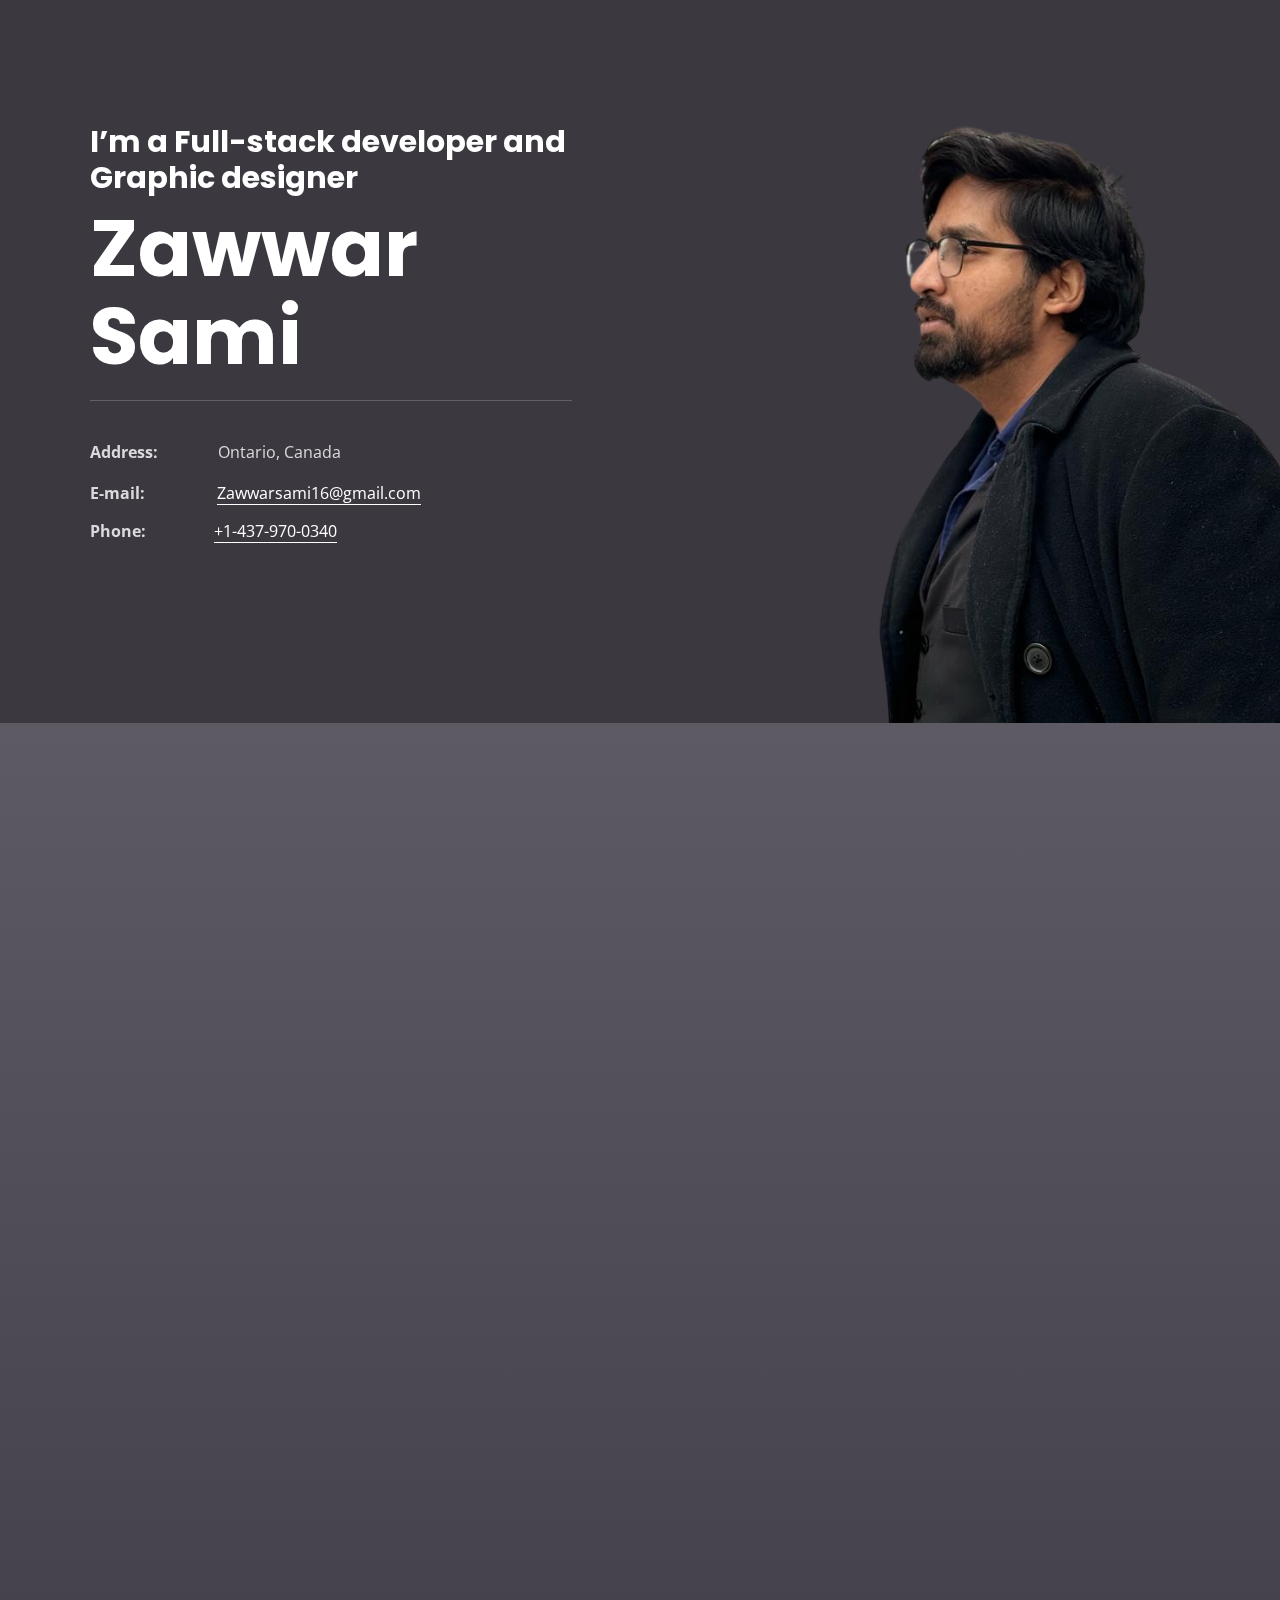
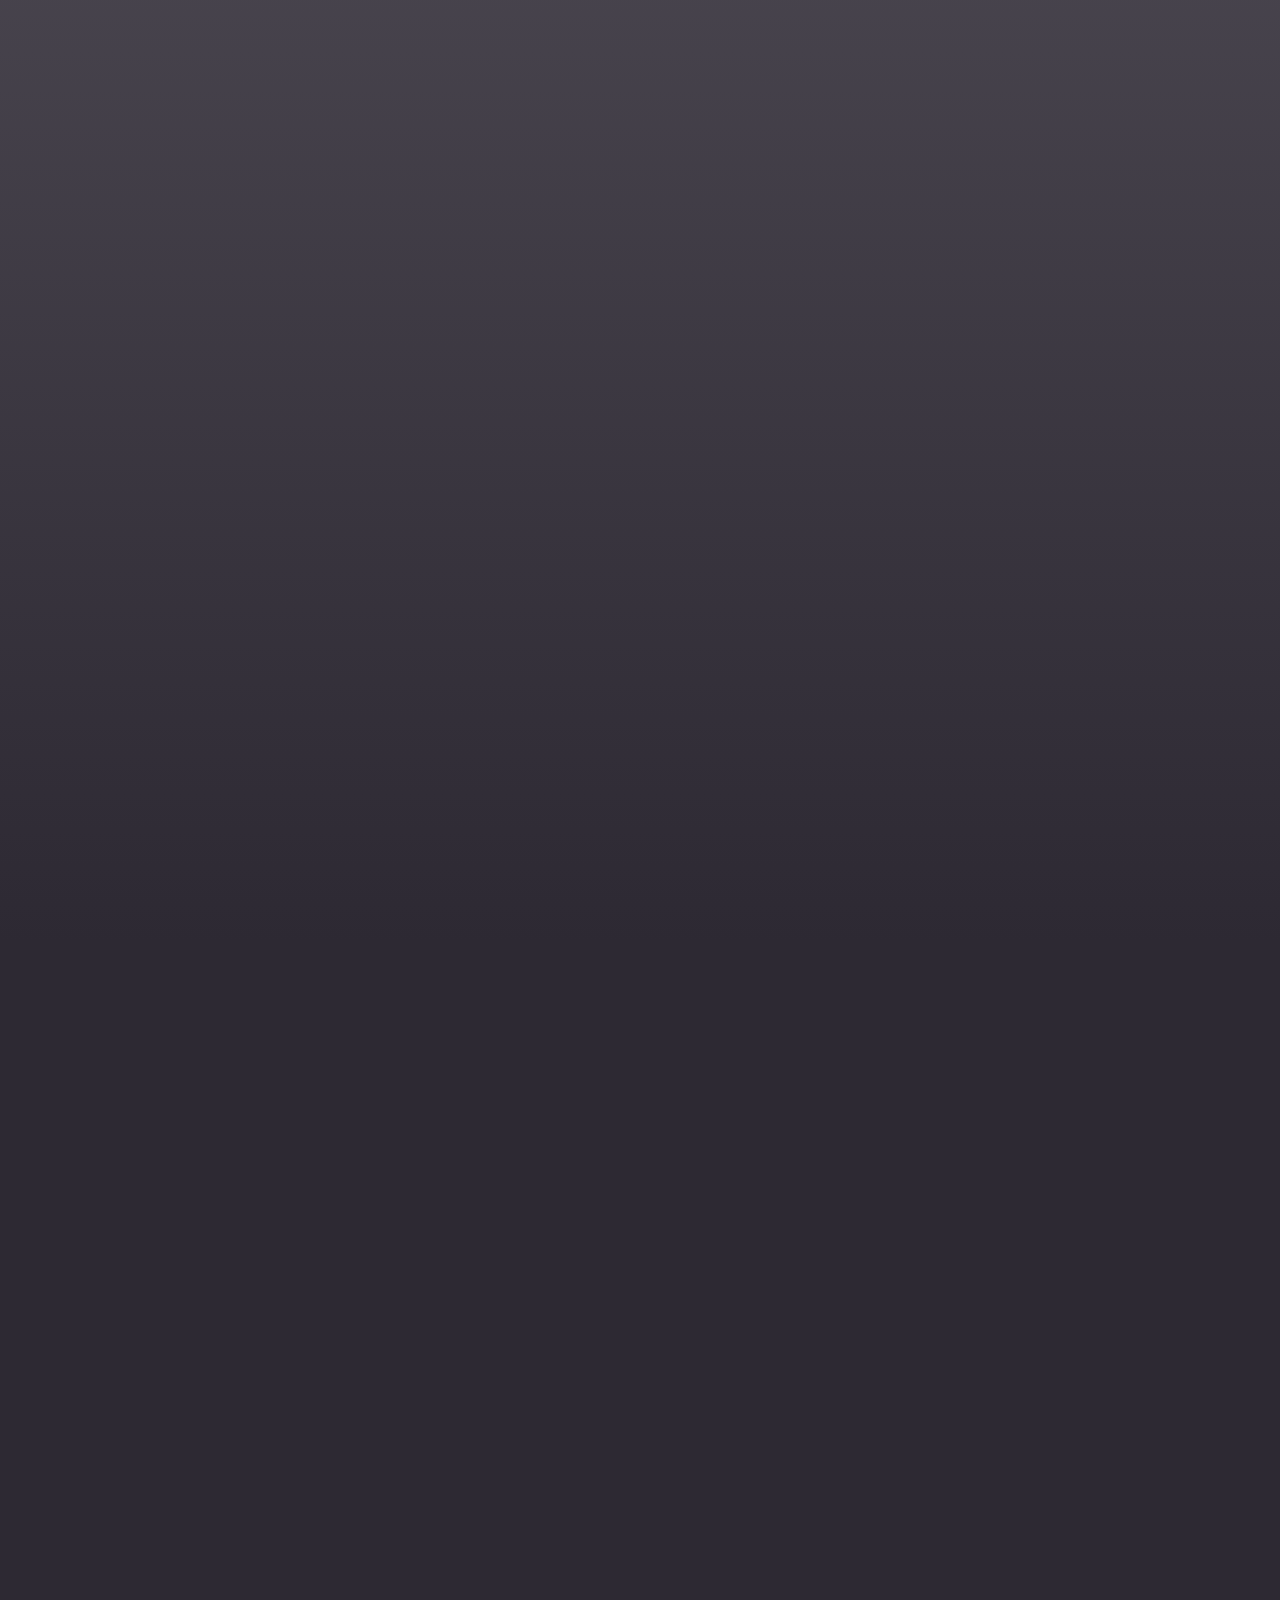
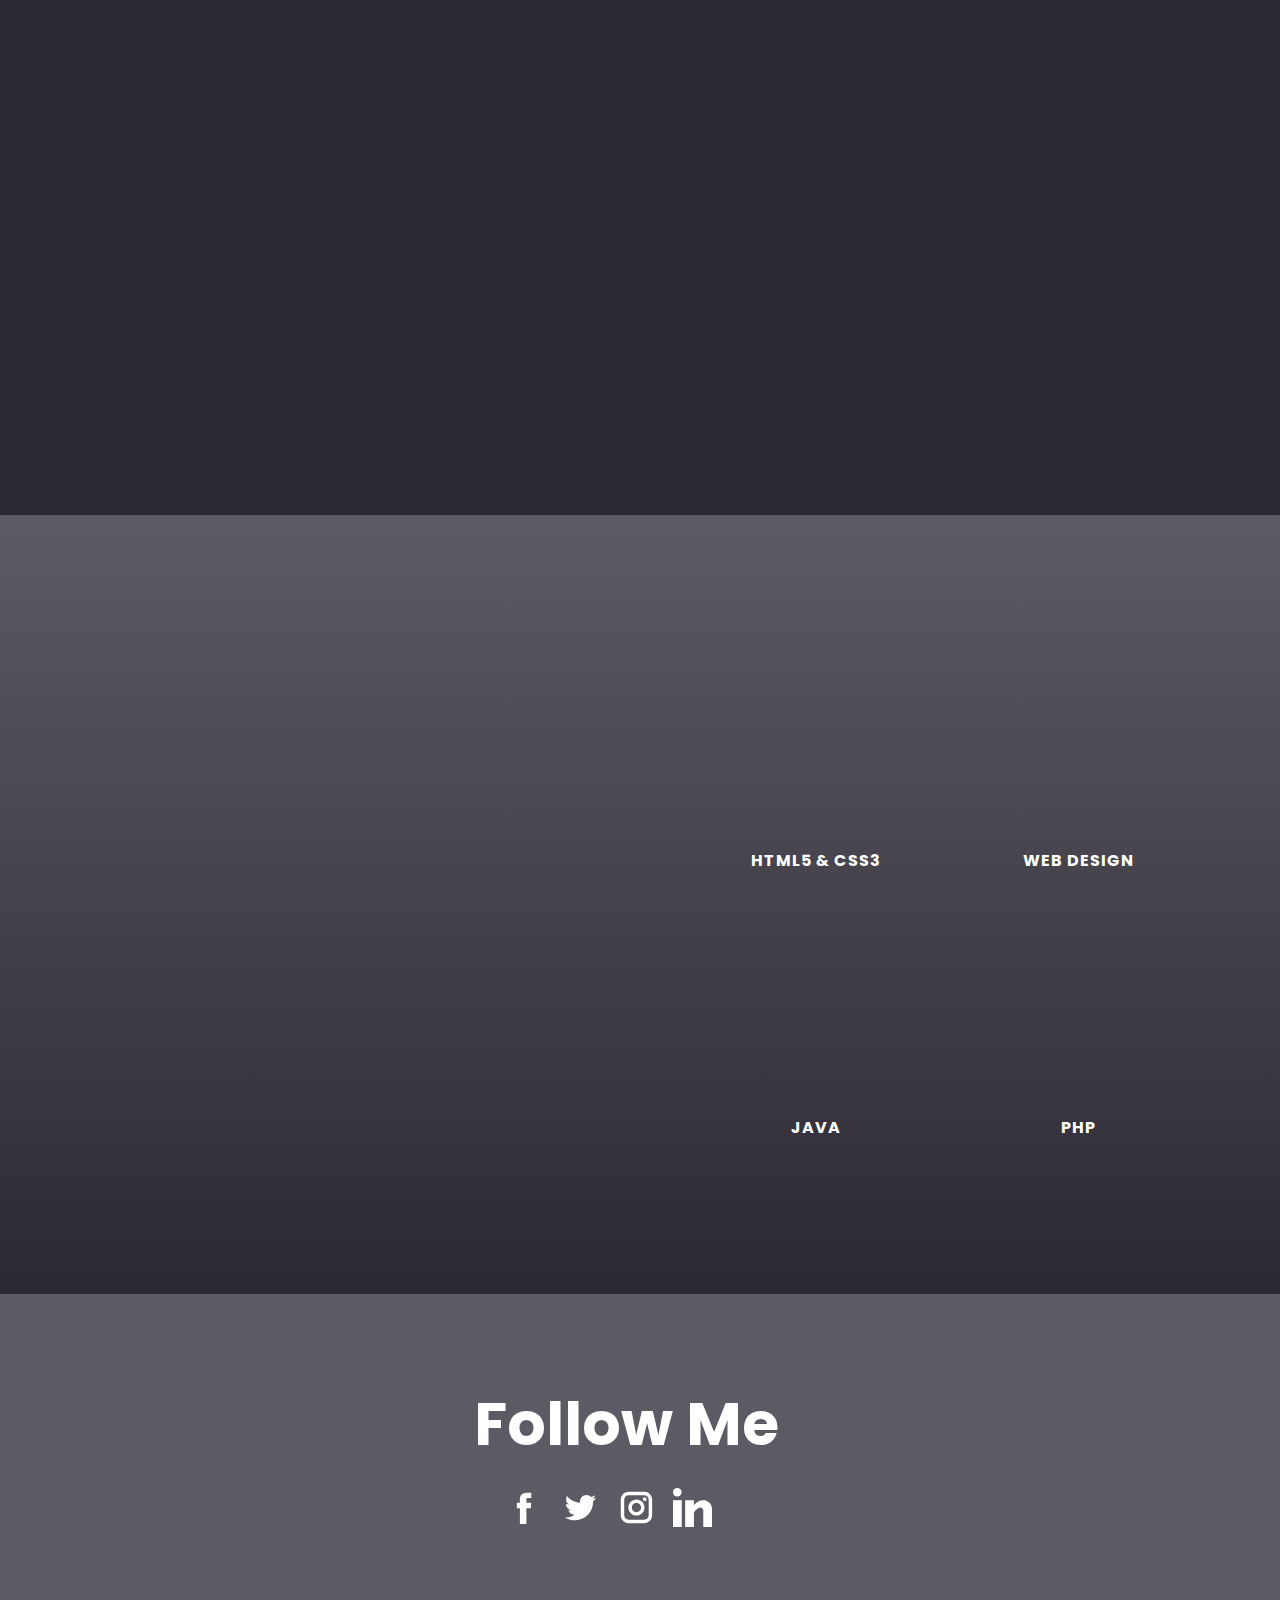
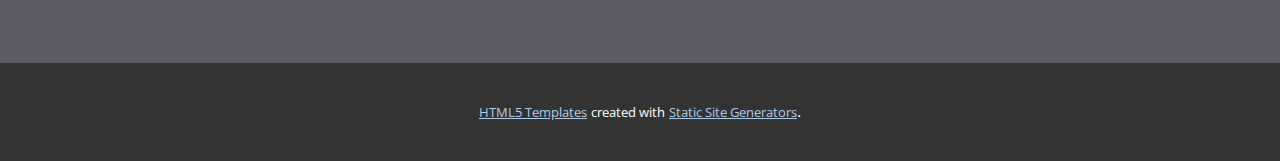
==== commit a784340b: "Home.html" ====
--- a/Home.html
+++ b/Home.html
@@ -78,7 +78,7 @@
             <div class="u-align-left u-container-style u-list-item u-repeater-item">
               <div class="u-container-layout u-similar-container u-valign-top-lg u-valign-top-xl u-container-layout-3">
                 <div class="u-border-2 u-border-white u-expanded-width u-line u-line-horizontal u-line-2" data-animation-name="customAnimationIn" data-animation-duration="1500" data-animation-delay="250"></div>
-                <p class="u-custom-font u-text u-text-palette-5-light-2 u-text-5" data-animation-name="customAnimationIn" data-animation-duration="1750">, November, 2019 – May, 2022</p>
+                <p class="u-custom-font u-text u-text-palette-5-light-2 u-text-5" data-animation-name="customAnimationIn" data-animation-duration="1750">November, 2019 – May, 2022</p>
                 <div class="u-container-style u-expanded-width-sm u-expanded-width-xs u-group u-shape-rectangle u-group-2" data-animation-name="customAnimationIn" data-animation-duration="1500" data-animation-delay="750">
                   <div class="u-container-layout u-valign-top u-container-layout-4">
                     <h5 class="u-custom-font u-text u-text-default u-text-palette-3-base u-text-6">Senior Developer</h5>
@@ -109,7 +109,6 @@
     <section class="u-align-center u-clearfix u-container-align-center u-palette-5-dark-3 u-section-3" id="carousel_902e">
       <div class="u-clearfix u-sheet u-sheet-1">
         <h2 class="u-align-center u-text u-text-1" data-animation-name="customAnimationIn" data-animation-duration="1500" data-animation-delay="750"> Portfolio</h2>
-        <p class="u-align-center u-text u-text-2" data-animation-name="customAnimationIn" data-animation-duration="1250" data-animation-delay="750"> Quam quisque id diam vel quam elementum. Vestibulum lectus mauris ultrices eros in cursus turpis massa tincidunt. Pellentesque habitant morbi tristique senectus et netus. </p>
         <div class="u-expanded-width u-list u-list-1">
           <div class="u-repeater u-repeater-1">
             <div class="u-align-center u-container-align-center u-container-style u-list-item u-repeater-item u-white u-list-item-1" src="" data-animation-name="customAnimationIn" data-animation-duration="1750" data-animation-delay="500">
--- a/Home.css
+++ b/Home.css
@@ -1,5 +1,5 @@
  .u-section-1 {
-  background-image: url("hghhy.jpg");
+  background-image: url("lara.png");
   background-position: 50% 50%;
 }
 
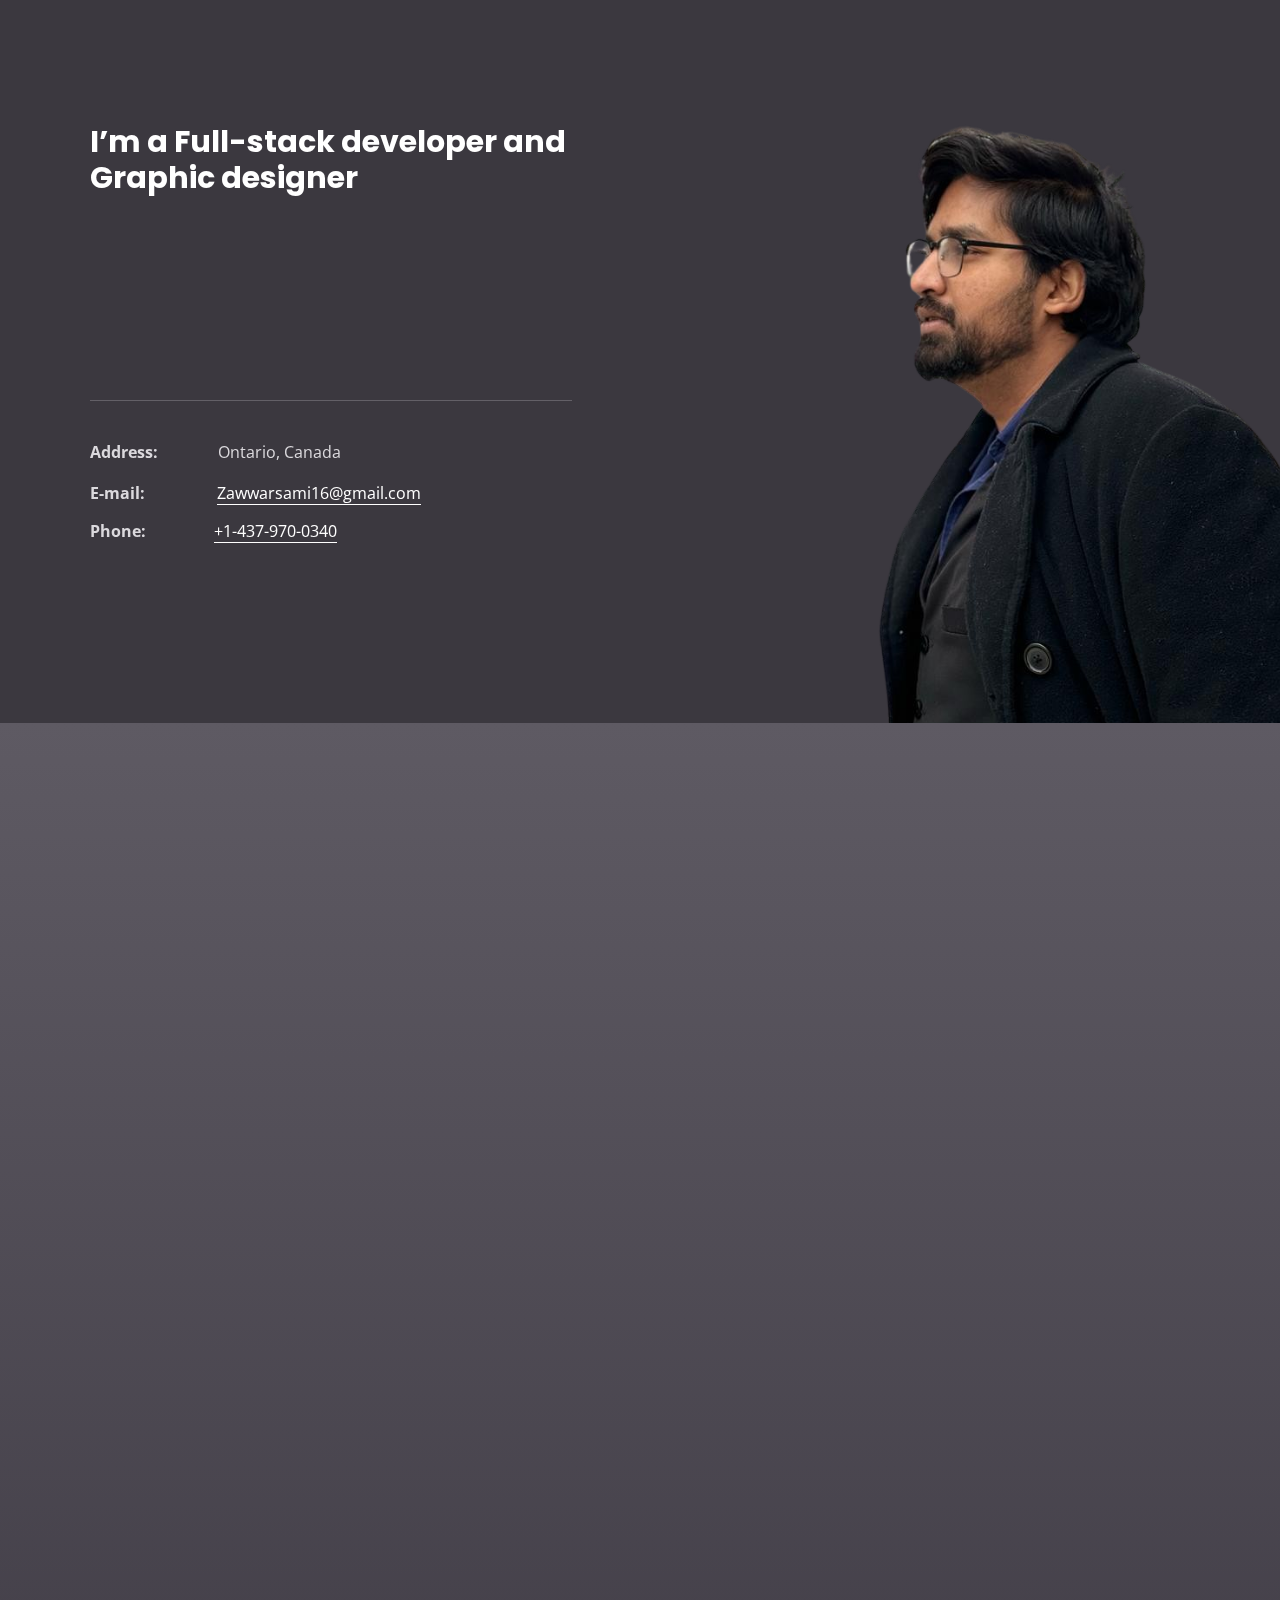
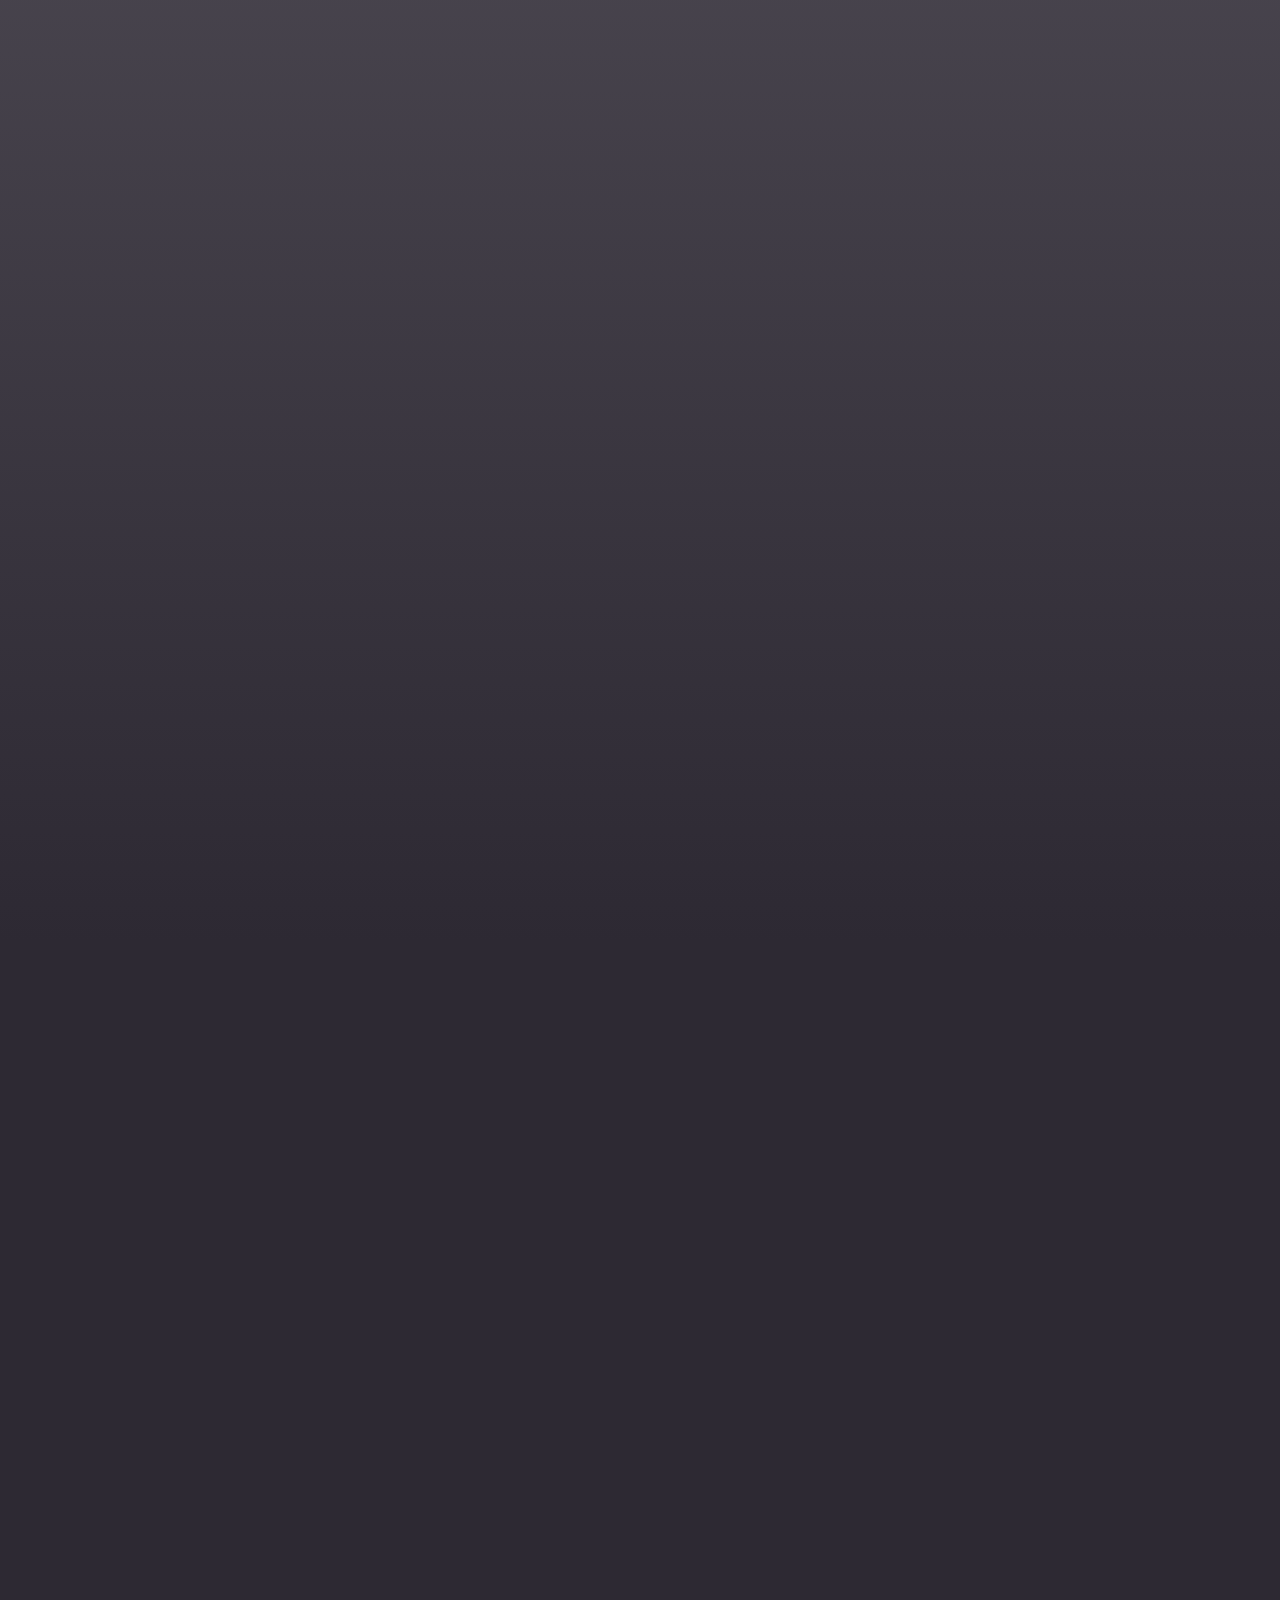
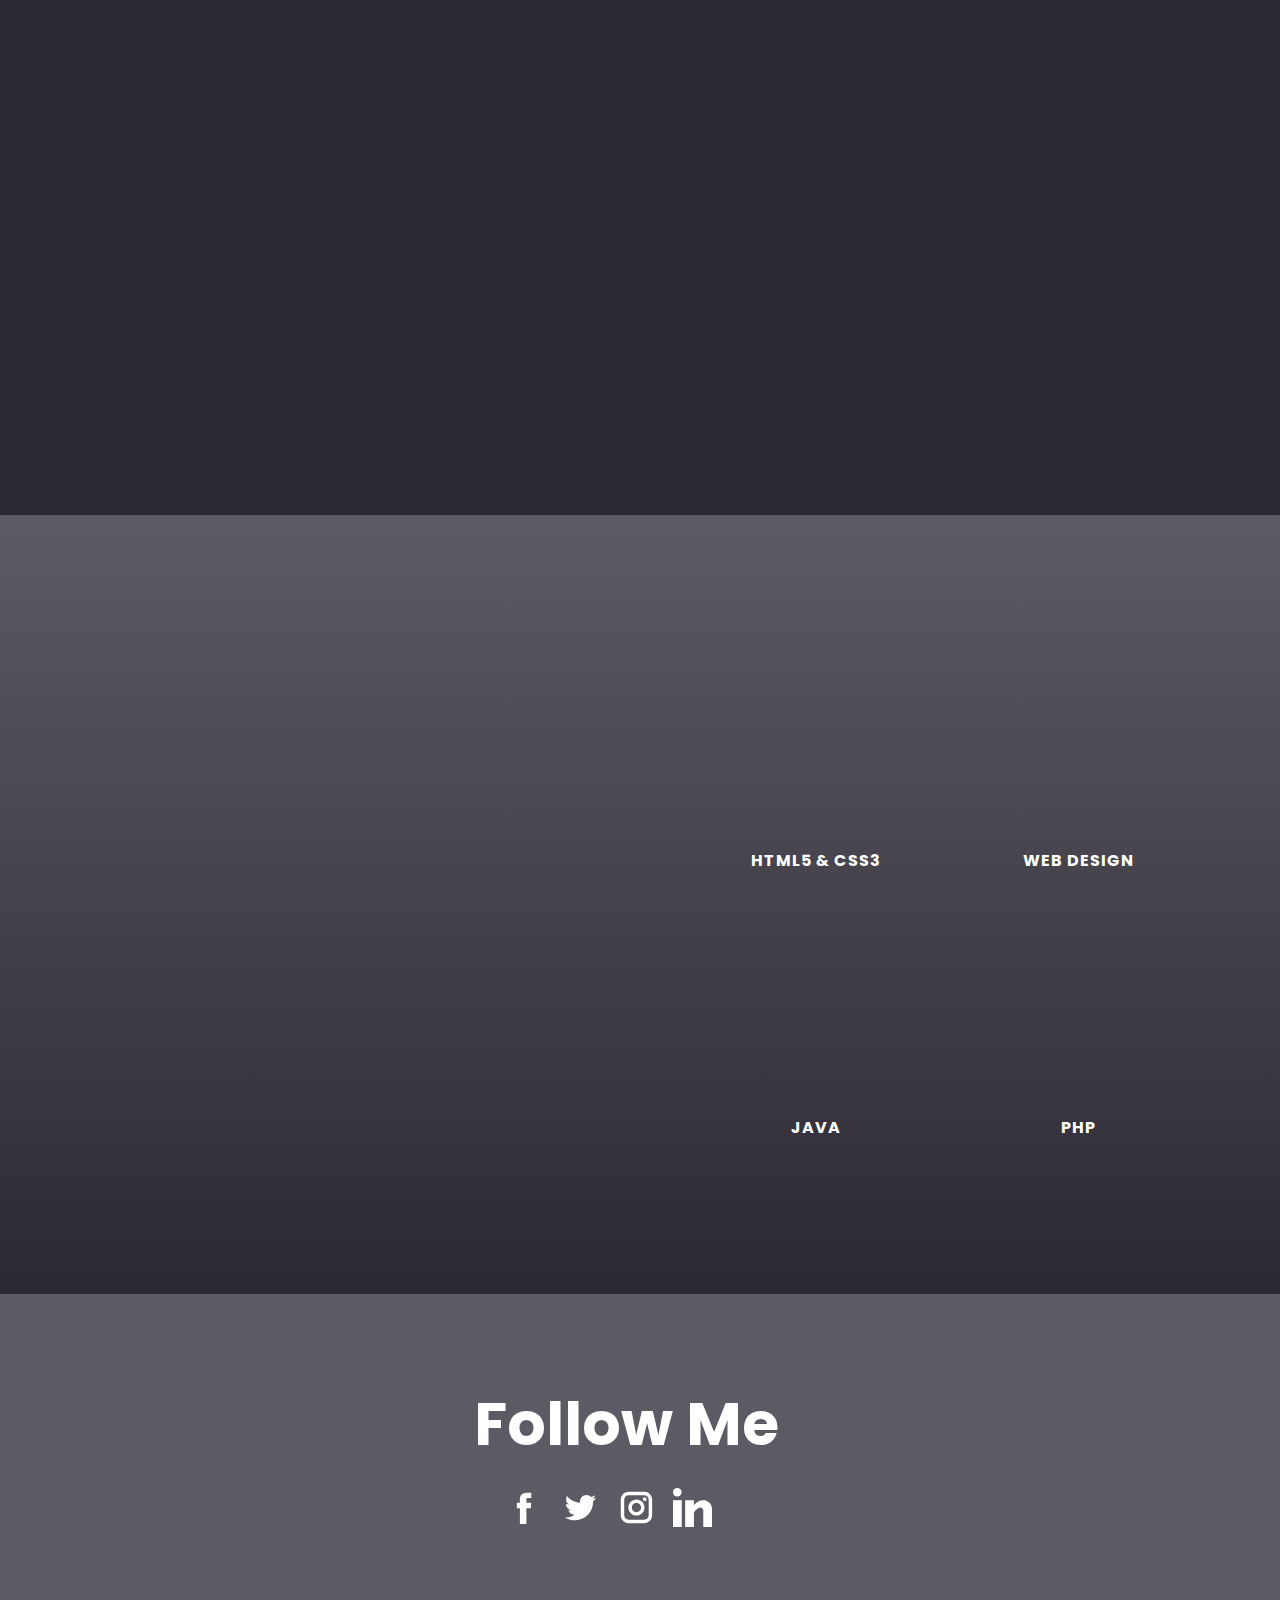
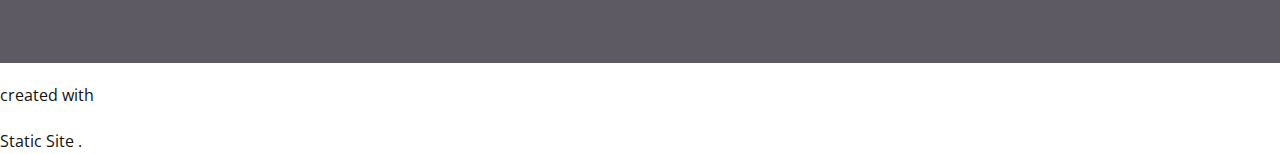
==== commit b3c04113: "Home.html" ====
--- a/Home.html
+++ b/Home.html
@@ -10,7 +10,7 @@
 <link rel="stylesheet" href="Home.css" media="screen">
     <script class="u-script" type="text/javascript" src="jquery.js" defer=""></script>
     <script class="u-script" type="text/javascript" src="web.js" defer=""></script>
-    <meta name="generator" content="Nicepage 6.5.3, nicepage.com">
+    <meta name="generator" content=" 6.5.3, ">
     <link id="u-theme-google-font" rel="stylesheet" href="https://fonts.googleapis.com/css?family=Open+Sans:300,300i,400,400i,500,500i,600,600i,700,700i,800,800i|Poppins:100,100i,200,200i,300,300i,400,400i,500,500i,600,600i,700,700i,800,800i,900,900i">
     <link id="u-page-google-font" rel="stylesheet" href="https://fonts.googleapis.com/css?family=Poppins:100,100i,200,200i,300,300i,400,400i,500,500i,600,600i,700,700i,800,800i,900,900i">
     
@@ -42,10 +42,10 @@
                 <div class="u-align-left u-border-1 u-border-palette-5-light-1 u-line u-line-horizontal u-opacity u-opacity-30 u-line-1"></div>
                 <p class="u-align-left u-text u-text-palette-5-light-2 u-text-3"> Address:&nbsp; &nbsp; &nbsp; &nbsp; &nbsp; &nbsp; &nbsp;&nbsp;<span style="font-weight: 400;">&nbsp;Ontario, Canada</span>
                   <br>E-mail:&nbsp; &nbsp; &nbsp; &nbsp; &nbsp; &nbsp; &nbsp; &nbsp; &nbsp;<span style="font-weight: 400;">
-                    <a href="https://nicepage.studio" class="u-active-none u-border-1 u-border-active-palette-5-light-2 u-border-hover-palette-5-light-2 u-border-no-left u-border-no-right u-border-no-top u-border-white u-bottom-left-radius-0 u-bottom-right-radius-0 u-btn u-button-link u-button-style u-hover-none u-none u-radius-0 u-text-active-palette-5-light-2 u-text-body-alt-color u-text-hover-palette-5-light-2 u-top-left-radius-0 u-top-right-radius-0 u-btn-1">Zawwarsami16@gmail.com</a>
+                    <a href="" class="u-active-none u-border-1 u-border-active-palette-5-light-2 u-border-hover-palette-5-light-2 u-border-no-left u-border-no-right u-border-no-top u-border-white u-bottom-left-radius-0 u-bottom-right-radius-0 u-btn u-button-link u-button-style u-hover-none u-none u-radius-0 u-text-active-palette-5-light-2 u-text-body-alt-color u-text-hover-palette-5-light-2 u-top-left-radius-0 u-top-right-radius-0 u-btn-1">Zawwarsami16@gmail.com</a>
                   </span>
                   <span style="font-size: 1.25rem;"></span>
-                  <br>Phone:&nbsp; &nbsp; &nbsp; &nbsp; &nbsp; &nbsp; &nbsp;<span style="font-weight: 400;">&nbsp; &nbsp; <a href="https://nicepage.studio" class="u-active-none u-border-1 u-border-active-palette-5-light-2 u-border-hover-palette-5-light-2 u-border-no-left u-border-no-right u-border-no-top u-border-white u-btn u-button-link u-button-style u-hover-none u-none u-text-active-palette-5-light-2 u-text-body-alt-color u-text-hover-palette-5-light-2 u-btn-2" data-animation-name="" data-animation-duration="0" data-animation-delay="0" data-animation-direction="">+1-437-970-0340</a>
+                  <br>Phone:&nbsp; &nbsp; &nbsp; &nbsp; &nbsp; &nbsp; &nbsp;<span style="font-weight: 400;">&nbsp; &nbsp; <a href="" class="u-active-none u-border-1 u-border-active-palette-5-light-2 u-border-hover-palette-5-light-2 u-border-no-left u-border-no-right u-border-no-top u-border-white u-btn u-button-link u-button-style u-hover-none u-none u-text-active-palette-5-light-2 u-text-body-alt-color u-text-hover-palette-5-light-2 u-btn-2" data-animation-name="" data-animation-duration="0" data-animation-delay="0" data-animation-direction="">+1-437-970-0340</a>
                   </span>
                 </p>
               </div>
@@ -70,7 +70,7 @@
                   <div class="u-container-layout u-valign-top u-container-layout-2">
                     <h5 class="u-custom-font u-text u-text-default u-text-palette-3-base u-text-3">Graphic Designer</h5>
                     <p class="u-custom-font u-text u-text-palette-5-light-1 u-text-4"> With four years of experience, I am a dynamic graphic designer known for creativity, technical expertise, and attention to detail. Your diverse portfolio showcases compelling visuals across various mediums, from logos to branding and digital/print media. Passionate about innovation, you continually push the boundaries of graphic design, leaving a lasting impact with your work.</p>
-                    <a href="https://nicepage.com/c/technology-website-templates" class="u-active-none u-btn u-button-style u-hover-none u-none u-text-body-alt-color u-btn-1">Abnotix Solution</a>
+                    <a href="" class="u-active-none u-btn u-button-style u-hover-none u-none u-text-body-alt-color u-btn-1">Abnotix Solution</a>
                   </div>
                 </div>
               </div>
@@ -83,7 +83,7 @@
                   <div class="u-container-layout u-valign-top u-container-layout-4">
                     <h5 class="u-custom-font u-text u-text-default u-text-palette-3-base u-text-6">Senior Developer</h5>
                     <p class="u-custom-font u-text u-text-palette-5-light-1 u-text-7"> With over three years of experience at the company, you've demonstrated your prowess as a Senior Developer. Your expertise in problem-solving, team leadership, and innovative thinking have been instrumental in delivering high-quality solutions</p>
-                    <a href="https://nicepage.com/k/youtube-website-templates" class="u-active-none u-btn u-button-style u-hover-none u-none u-text-body-alt-color u-btn-2">Abnotix Solutions</a>
+                    <a href="" class="u-active-none u-btn u-button-style u-hover-none u-none u-text-body-alt-color u-btn-2">Abnotix Solutions</a>
                   </div>
                 </div>
               </div>
@@ -96,7 +96,7 @@
                   <div class="u-container-layout u-valign-top u-container-layout-6">
                     <h5 class="u-custom-font u-text u-text-default u-text-palette-3-base u-text-9">Owner </h5>
                     <p class="u-custom-font u-text u-text-palette-5-light-1 u-text-10"> Since January 2023, I've led Zeed Solutions with innovation and determination, establishing it as a reputable player in the market. Your commitment to excellence is evident in the company's strong portfolio of successful projects, ensuring continued success and client satisfaction.</p>
-                    <a href="https://nicepage.cc" class="u-active-none u-btn u-button-style u-hover-none u-none u-text-body-alt-color u-btn-3">Zeed Solutions</a>
+                    <a href="" class="u-active-none u-btn u-button-style u-hover-none u-none u-text-body-alt-color u-btn-3">Zeed Solutions</a>
                   </div>
                 </div>
               </div>
@@ -253,16 +253,11 @@
     
     
     
-    
-    <section class="u-backlink u-clearfix u-grey-80">
-      <a class="u-link" href="https://nicepage.com/html5-template" target="_blank">
-        <span>HTML5 Templates</span>
-      </a>
+
       <p class="u-text">
         <span>created with</span>
       </p>
-      <a class="u-link" href="https://nicepage.com/static-site-generator" target="_blank">
-        <span>Static Site Generators</span>
+        <span>Static Site</span>
       </a>. 
     </section>
   
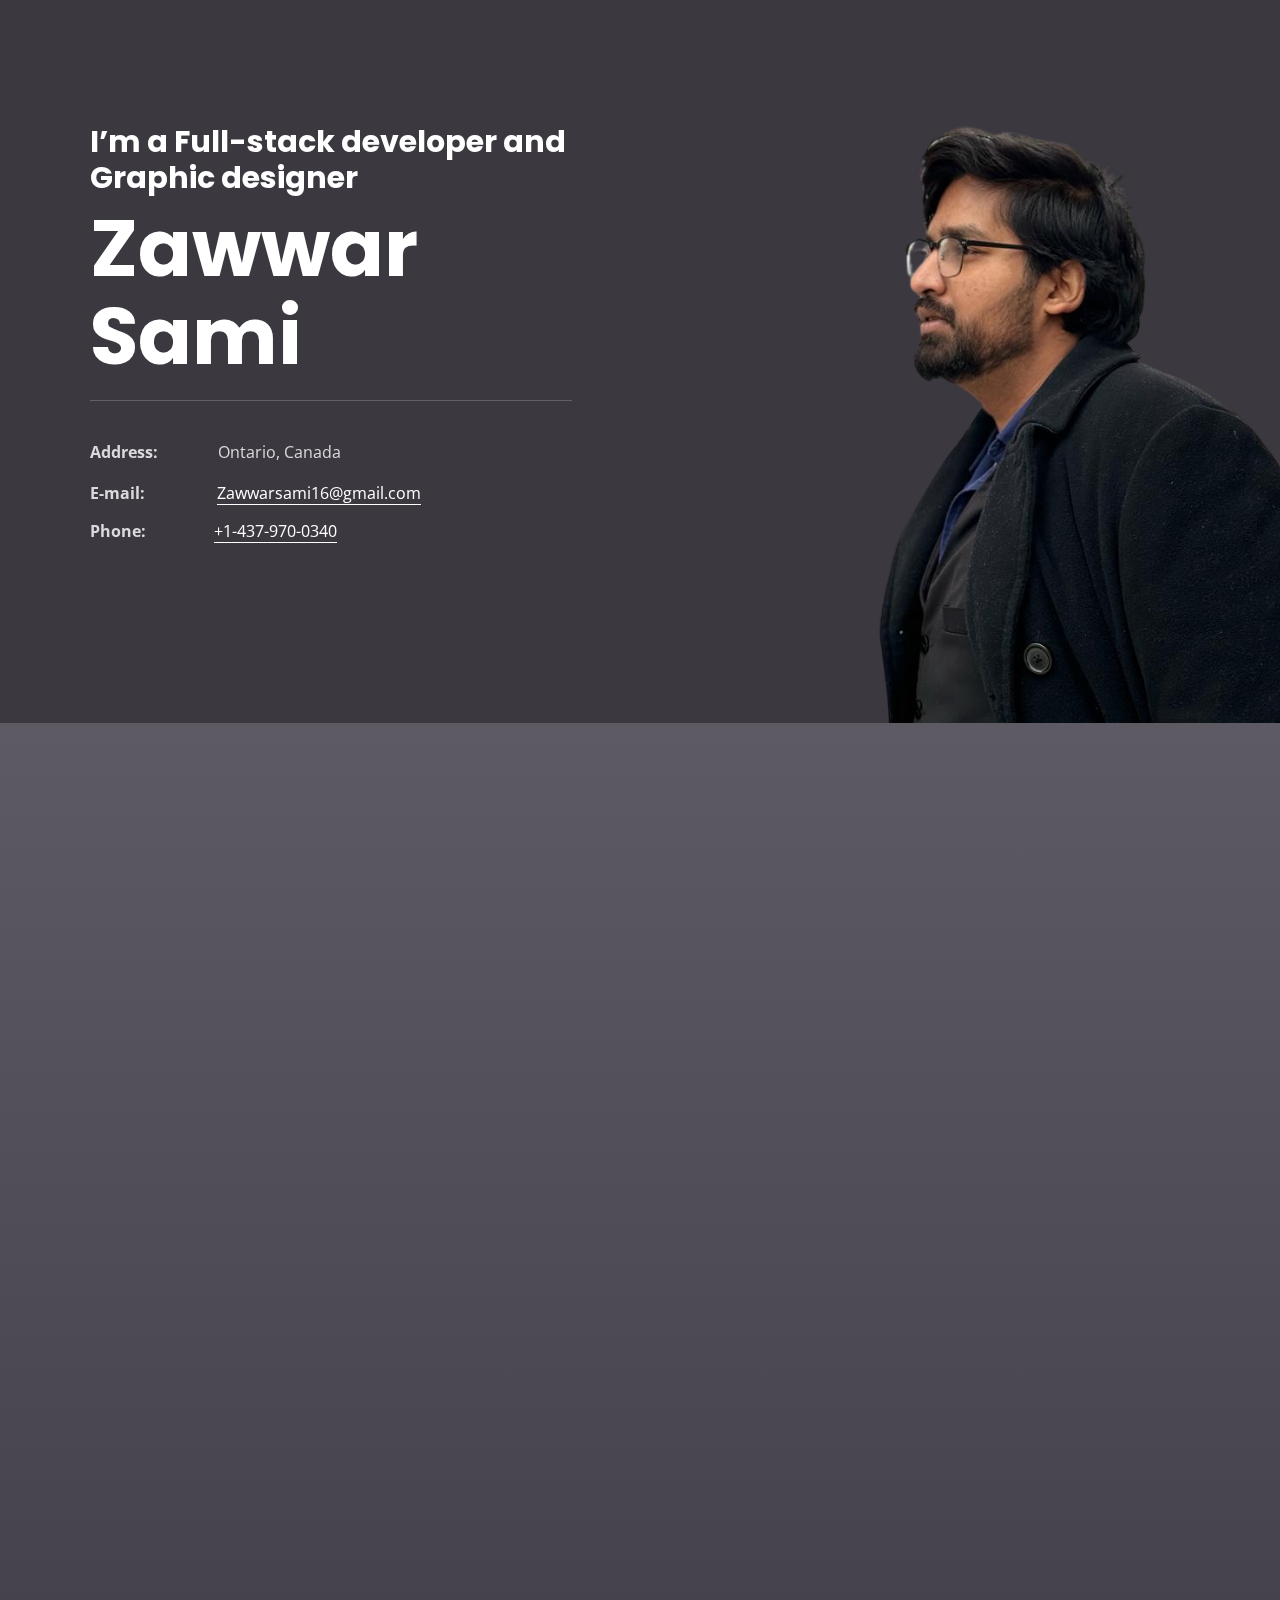
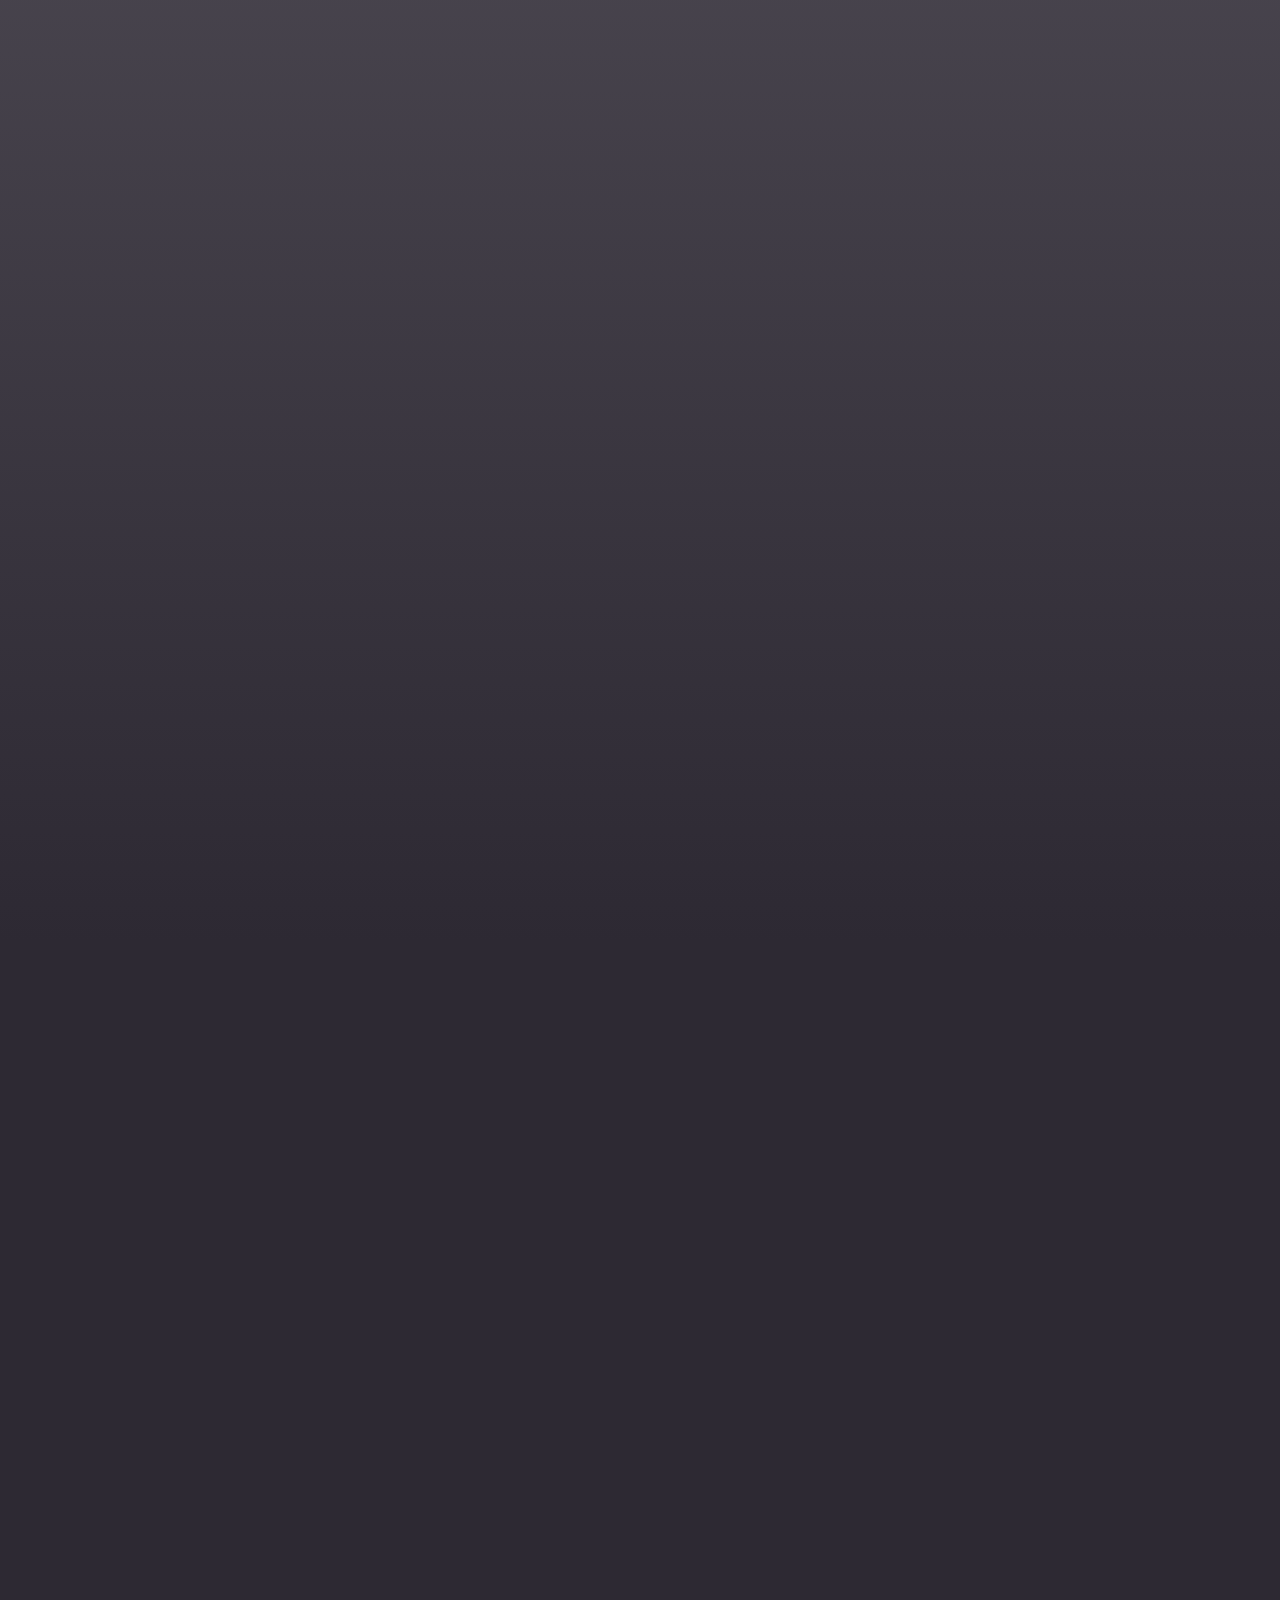
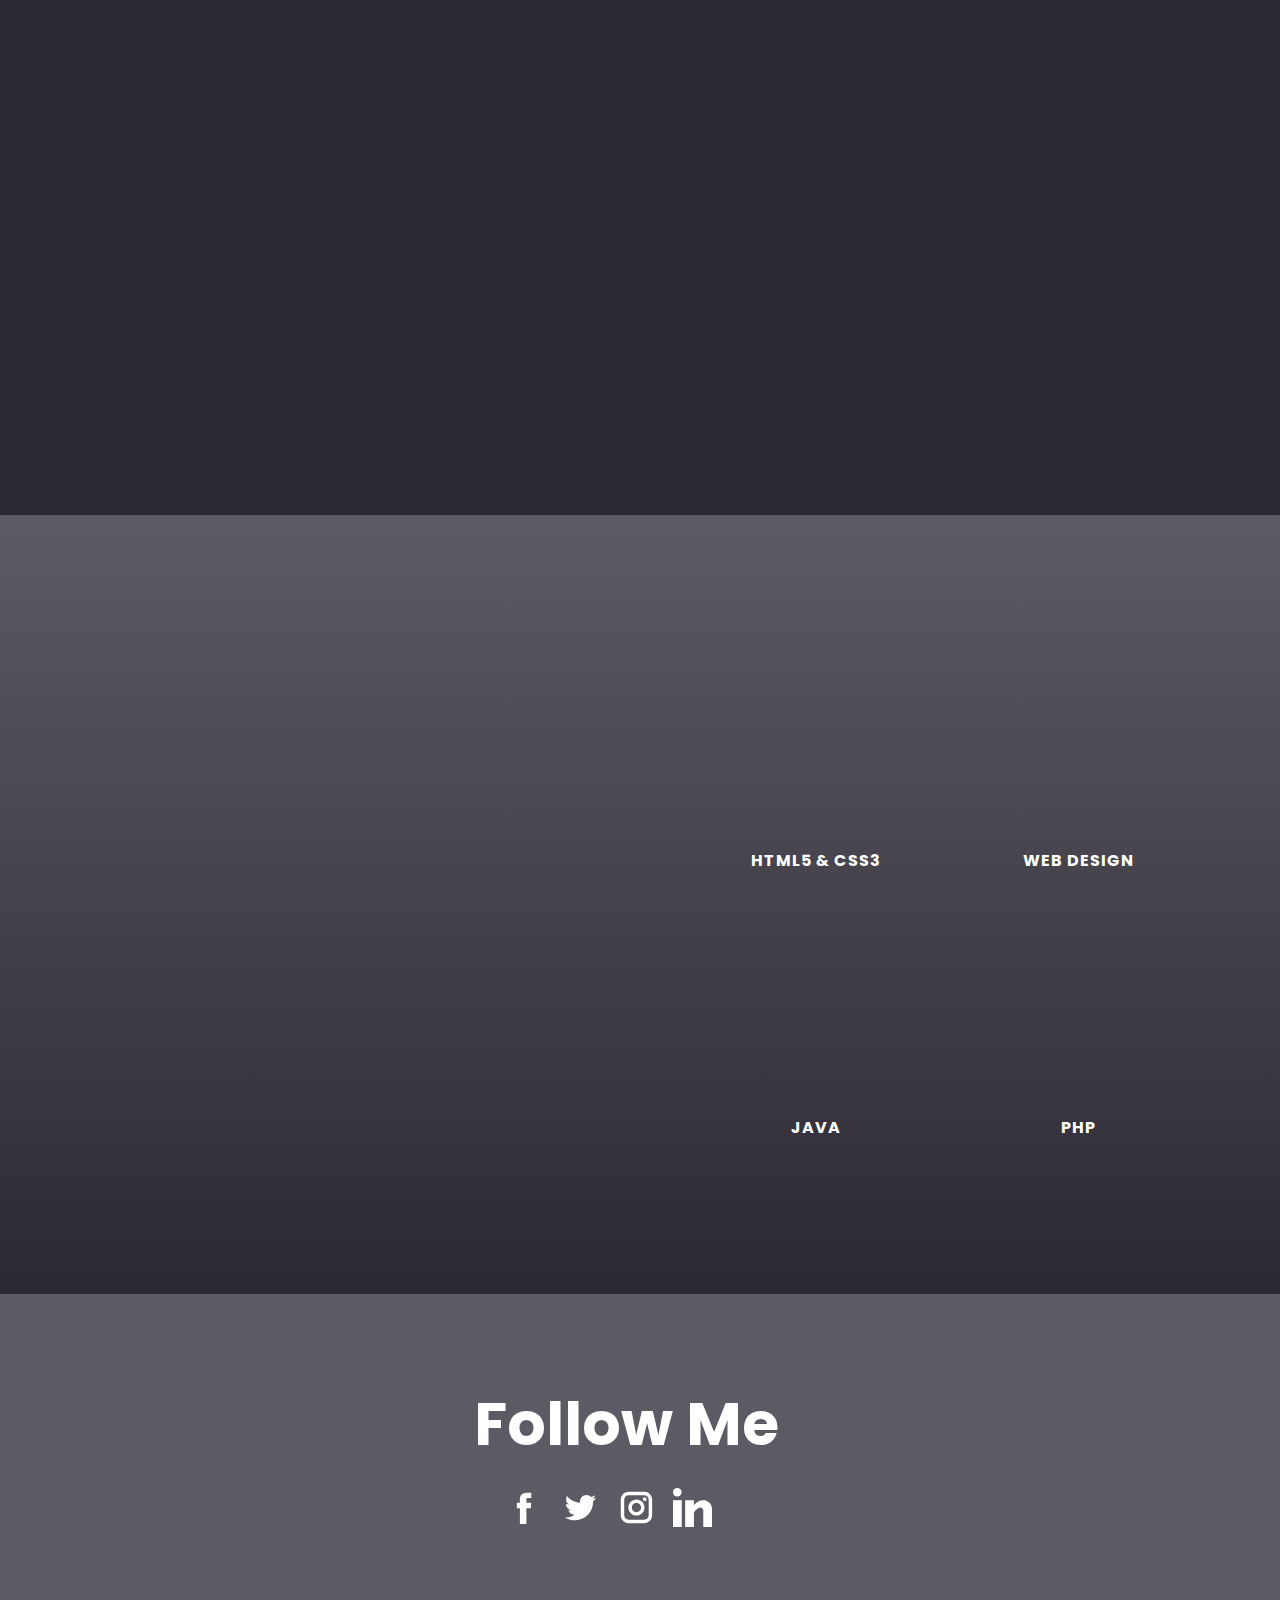
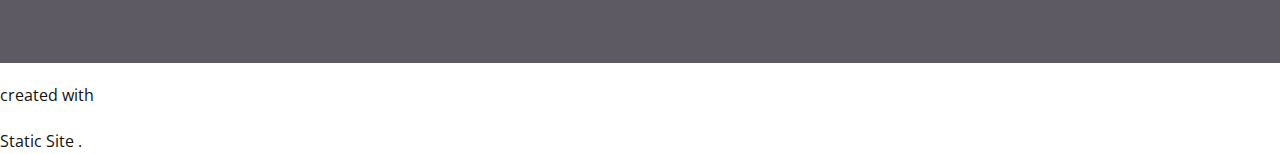
==== commit ea3fac4e: "Home.html" ====
--- a/Home.html
+++ b/Home.html
@@ -94,7 +94,7 @@
                 <p class="u-custom-font u-text u-text-palette-5-light-2 u-text-8" data-animation-name="customAnimationIn" data-animation-duration="1750">Jan, 2023 – current</p>
                 <div class="u-container-style u-expanded-width-sm u-expanded-width-xs u-group u-shape-rectangle u-group-3" data-animation-name="customAnimationIn" data-animation-duration="1500" data-animation-delay="750">
                   <div class="u-container-layout u-valign-top u-container-layout-6">
-                    <h5 class="u-custom-font u-text u-text-default u-text-palette-3-base u-text-9">Owner </h5>
+                    <h5 class="u-custom-font u-text u-text-default u-text-palette-3-base u-text-9">Founder </h5>
                     <p class="u-custom-font u-text u-text-palette-5-light-1 u-text-10"> Since January 2023, I've led Zeed Solutions with innovation and determination, establishing it as a reputable player in the market. Your commitment to excellence is evident in the company's strong portfolio of successful projects, ensuring continued success and client satisfaction.</p>
                     <a href="" class="u-active-none u-btn u-button-style u-hover-none u-none u-text-body-alt-color u-btn-3">Zeed Solutions</a>
                   </div>
